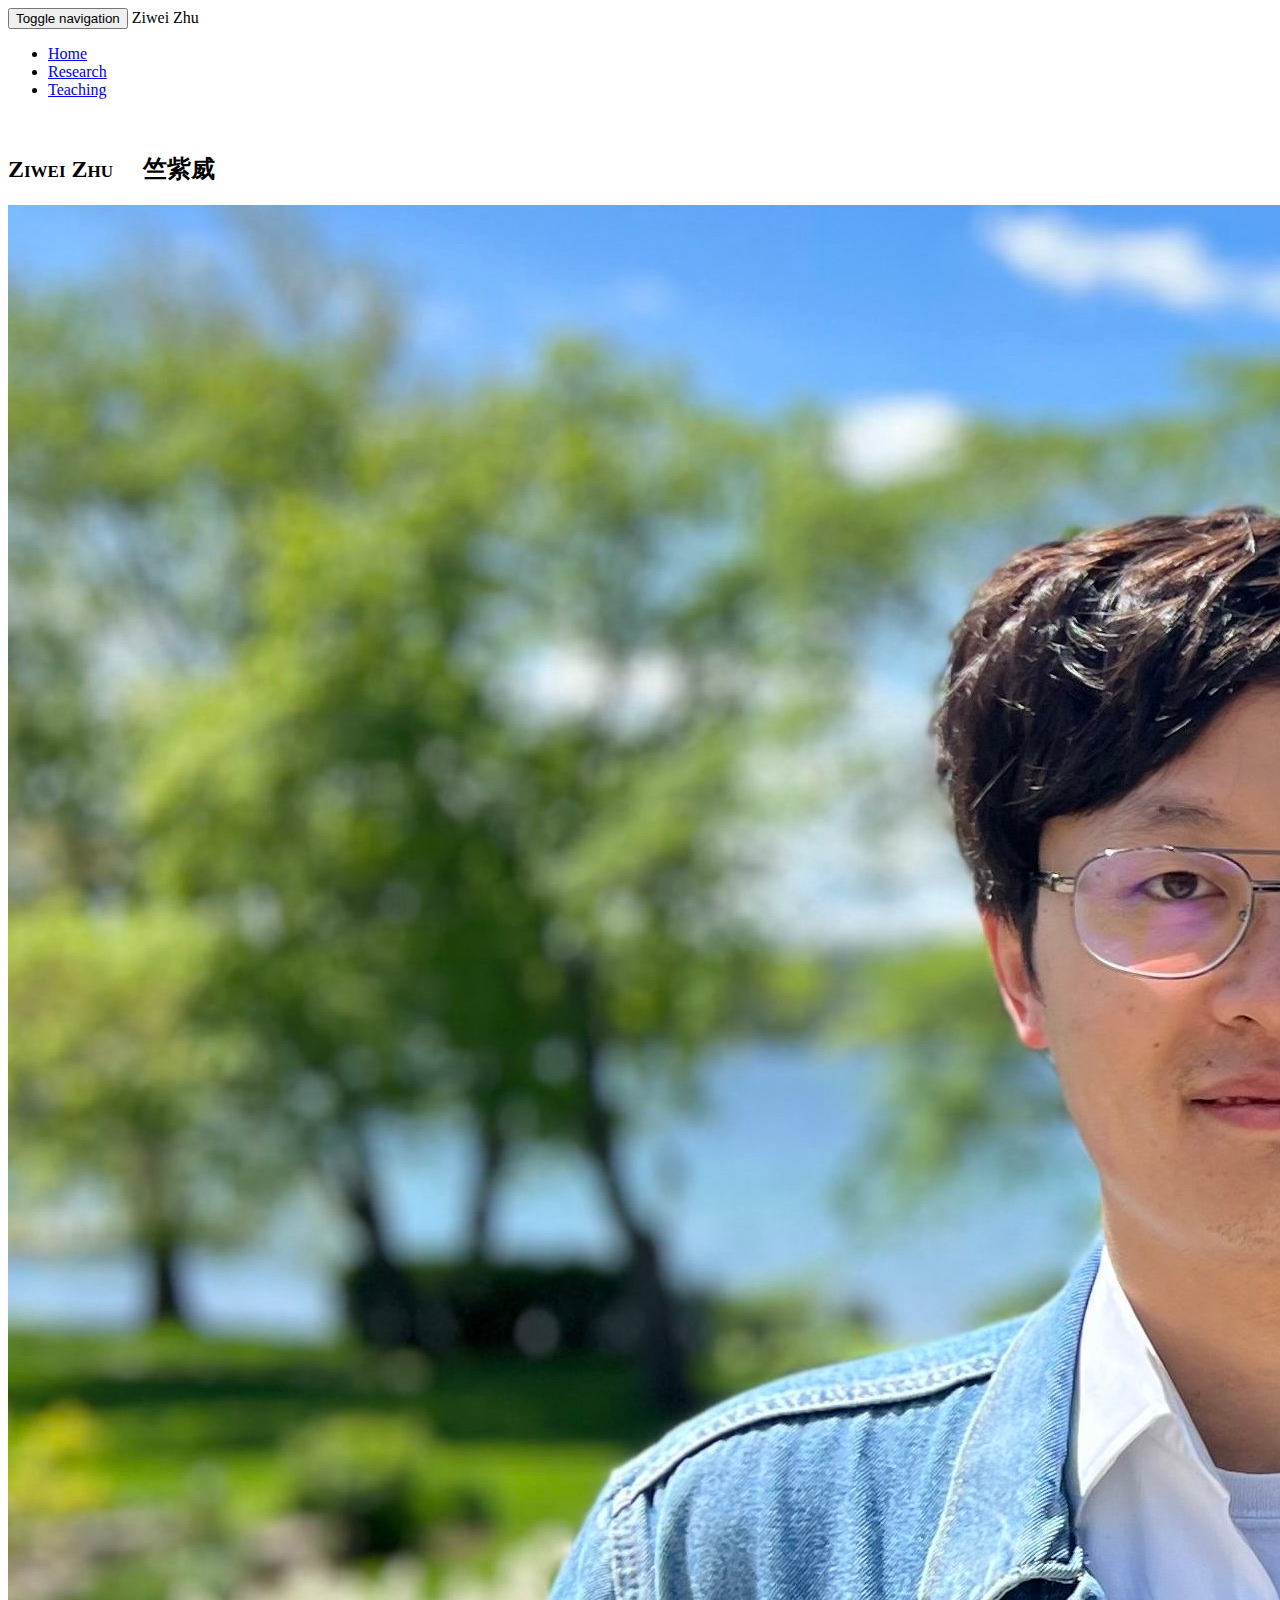
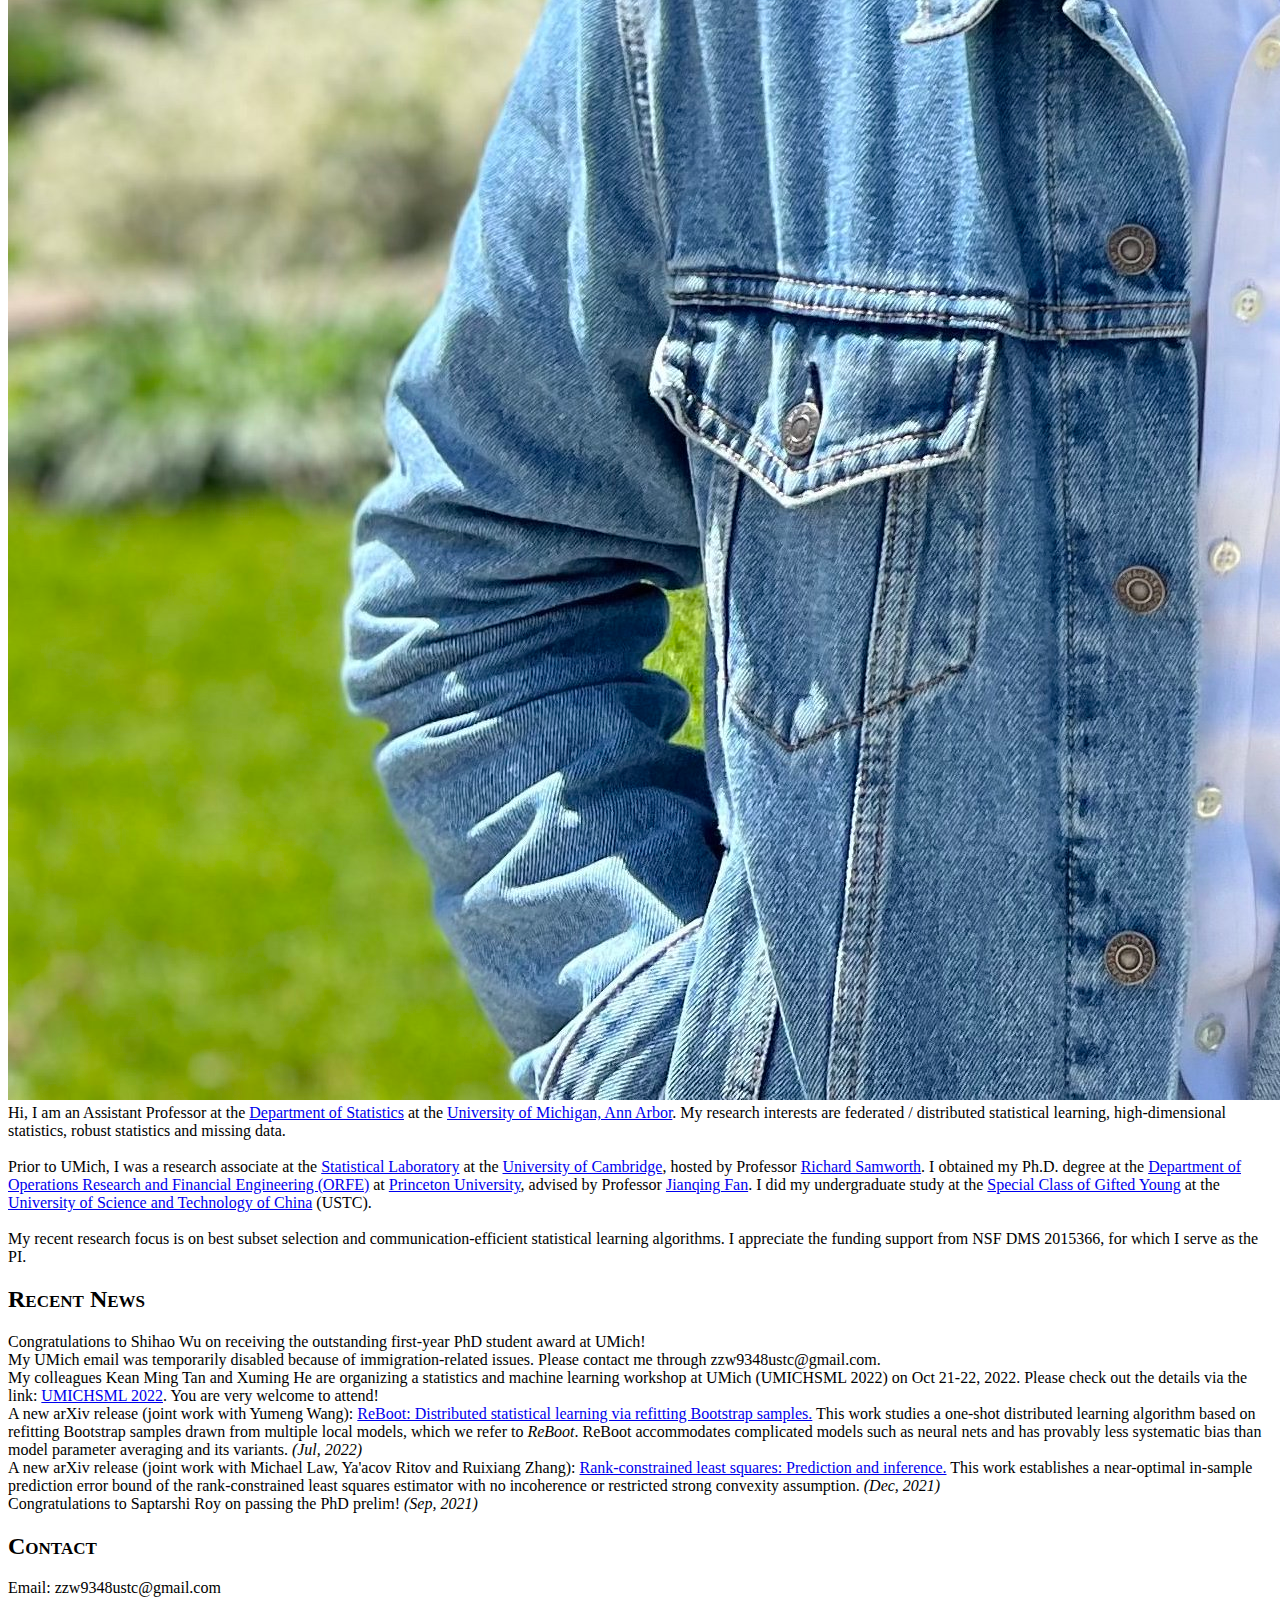
==== index.html @ f7b9e530 "shihao award" ====
<!DOCTYPE html>
<html lang="en">
  <head>
    <meta charset="utf-8">
    <meta http-equiv="X-UA-Compatible" content="IE=edge">
    <meta name="description" content="">
    <meta name="author" content="">

    <!-- Note there is no responsive meta tag here -->

    <link rel="shortcut icon" href="../assets/ico/favicon.ico.html">

    <title>Ziwei Zhu</title>

    <!-- Bootstrap core CSS -->
    <link href="css/bootstrap.min.css" rel="stylesheet">

    <!-- Custom styles for this template -->
    <link href="css/non-responsive.css" rel="stylesheet">
    <link href="css/style.css" rel="stylesheet">

    <!-- Just for debugging purposes. Don't actually copy this line! -->
    <!--[if lt IE 9]><script src="../../assets/js/ie8-responsive-file-warning.js"></script><![endif]-->

    <!-- HTML5 shim and Respond.js IE8 support of HTML5 elements and media queries -->
    <!--[if lt IE 9]>
      <script src="https://oss.maxcdn.com/libs/html5shiv/3.7.0/html5shiv.js"></script>
      <script src="https://oss.maxcdn.com/libs/respond.js/1.4.2/respond.min.js"></script>
    <![endif]-->
  </head>

  <body>

    <!-- Fixed navbar -->
    <div class="navbar navbar-default navbar-fixed-top" role="navigation">
      <div class="container">
        <div class="navbar-header">
          <button type="button" class="navbar-toggle" data-toggle="collapse" data-target=".navbar-collapse">
            <span class="sr-only">Toggle navigation</span>
            <span class="icon-bar"></span>
            <span class="icon-bar"></span>
            <span class="icon-bar"></span>
          </button>
          <a class="navbar-brand">Ziwei Zhu</a>
        </div>
        <div class="navbar-collapse collapse">
          <ul class="nav navbar-nav">
            <li><a href="index.html">Home</a></li>
            <li><a href="research.html">Research</a></li>
            <li><a href="teaching.html">Teaching</a></li>
            <!-- <li><a href="Teaching.html">Teaching</a></li> -->
          </ul>
        </div><!--/.nav-collapse -->
      </div>
    </div>

    <br/> 
    <!-- class="col-md-15 col-sm-15 col-xs-10" -->
    <div class="container">
    	<div class="page-header">
      		<h2>Ziwei Zhu  &nbsp &nbsp <font style="font-family:'FangSong'">竺紫威</font> </h2>
      	</div>
        <div class="row">
      		<div class="col-md-5 col-sm-7 col-xs-7">
      			<img src="lake_geneva_c3.jpg" class="col-md-12 col-sm-12 col-xs-12" title="Ziwei Zhu"/>
      		</div>
      
      		<div class="col-md-7 col-sm-5 col-xs-5">
			Hi, I am an Assistant Professor at the <a href="https://lsa.umich.edu/stats" >Department of Statistics</a> at the <a href="https://umich.edu">University of Michigan, Ann Arbor</a>. My research interests are federated / distributed statistical learning, high-dimensional statistics, robust statistics and missing data. </br>
        		<br/>
			Prior to UMich, I was a research associate at the <a href="http://www.statslab.cam.ac.uk/">Statistical Laboratory</a> at the <a href="https://www.cam.ac.uk">University of Cambridge</a>, hosted by Professor <a href="http://www.statslab.cam.ac.uk/~rjs57/">Richard Samworth</a>. I obtained my Ph.D. degree at the <a href="https://orfe.princeton.edu">Department of Operations Research and Financial Engineering (ORFE)</a> at <a href="https://princeton.edu">Princeton University</a>, advised by Professor <a href="http://orfe.princeton.edu/~jqfan/">Jianqing Fan</a>. I did my undergraduate study at the <a href="https://en.scgy.ustc.edu.cn/">Special Class of Gifted Young</a> at the <a href="https://en.ustc.edu.cn/">University of Science and Technology of China</a> (USTC).<br/>
        		<br/>
      		</div>
      	</div>
			My recent research focus is on best subset selection and communication-efficient statistical learning algorithms. I appreciate the funding support from NSF DMS 2015366, for which I serve as the PI. 
    </div>

  <div class="container">
    <div class="page-header">
      <h2>Recent News</h2>
      </div>
      <li> Congratulations to Shihao Wu on receiving the outstanding first-year PhD student award at UMich! 
      <li> My UMich email was temporarily disabled because of immigration-related issues. Please contact me through zzw9348ustc@gmail.com. 
      <li> My colleagues Kean Ming Tan and Xuming He are organizing a statistics and machine learning workshop at UMich (UMICHSML 2022) on Oct 21-22, 2022. Please check out the details via the link: <a href="http://www.keanmingtan.com/umichsml2022.html">UMICHSML 2022</a>. You are very welcome to attend!
      <li> A new arXiv release (joint work with Yumeng Wang): <a href="https://arxiv.org/abs/2207.09098">ReBoot: Distributed statistical learning via refitting Bootstrap samples.</a> This work studies a one-shot distributed learning algorithm based on refitting Bootstrap samples drawn from multiple local models, which we refer to <em>ReBoot</em>. ReBoot accommodates complicated models such as neural nets and has provably less systematic bias than model parameter averaging and its variants. <em>(Jul, 2022)</em>
      <li> A new arXiv release (joint work with Michael Law, Ya'acov Ritov and Ruixiang Zhang): <a href="https://arxiv.org/abs/2111.14287">Rank-constrained least squares: Prediction and inference.</a> This work establishes a near-optimal in-sample prediction error bound of the rank-constrained least squares estimator with no incoherence or restricted strong convexity assumption. <em>(Dec, 2021)</em>
      <li> Congratulations to Saptarshi Roy on passing the PhD prelim! <em>(Sep, 2021)</em> 
	<!--
      <li> A new arXiv release (joint work with Shihao Wu): <a href="https://arxiv.org/abs/2107.06939"> On the early solution path of best subset selection.</a> <em>(Jul, 2021)</em>
      <li> Yumeng Wang (from USTC) and Shihao Wu (from Fudan University), who did summer internship with me in 2020, will join the statistics PhD program of UMich this coming fall. Welcome Yumeng and Shihao! <em>(Apr, 2021)</em>
      <li> The online judge system I built with my students for STATS 415: Data Mining entered the finalist of 2021 Provost Teaching Innovation Prize. Many thanks to the student development team: Kevin Huang, Elsa Yang, Yingcong Jiang, Shijia Li, Isabella Qiao, Haoyi Qiu, Sijia Du, Youjia Wu and Moritz Korte-Stapff. <em>(Feb, 2021)</em> 
      <li> A new accepted work at <em>Operations Research</em>: <a href="https://arxiv.org/abs/1907.00113"> 
      Learning Markov models via low-rank optimization</a> <em>(Nov, 2020)</em> <br/> 

      <li> A new arXiv release: <a href="https://arxiv.org/abs/2007.01478"> 
      When is best subset selection the "best"?</a> <em>(July, 2020)</em> <br/> 
      <p>
      This work (joint with Jianqing Fan and Yongyi Guo) characterizes when best subset selection and its computational surrogate based on iterative hard thresholding (IHT) achieve exact model recovery and sure screening under high-dimensional sparse linear models. In the simulation study, IHT substantially outperforms LASSO, SCAD and SIS in terms of FDR and TPR, in particular in the presence of strong colinearity of design. Check out the FDR-TPR curves in the paper! </p>          
      <p></p>          

      <li> My NSF proposal "Representation and subspace learning for decentralized and dependent
      data" was awarded. Thanks, NSF! <em>(June, 2020)</em>
      <p></p>
      -->

    </div>


  <div class="container">
    <div class="page-header">
        <h2>Contact</h2>
      </div>
      Email: zzw9348ustc@gmail.com<br/>
    </div>

    <!-- Bootstrap core JavaScript
    ================================================== -->
    <!-- Placed at the end of the document so the pages load faster -->
    <script src="https://ajax.googleapis.com/ajax/libs/jquery/1.11.0/jquery.min.js"></script>
    <script src="js/bootstrap.min.js"></script>
  </body>
</html>
---- css/style.css ----
h2 {
  font-variant: small-caps;
}

p.bibitem {
  margin: 20px;
  text-indent: -10px;
}
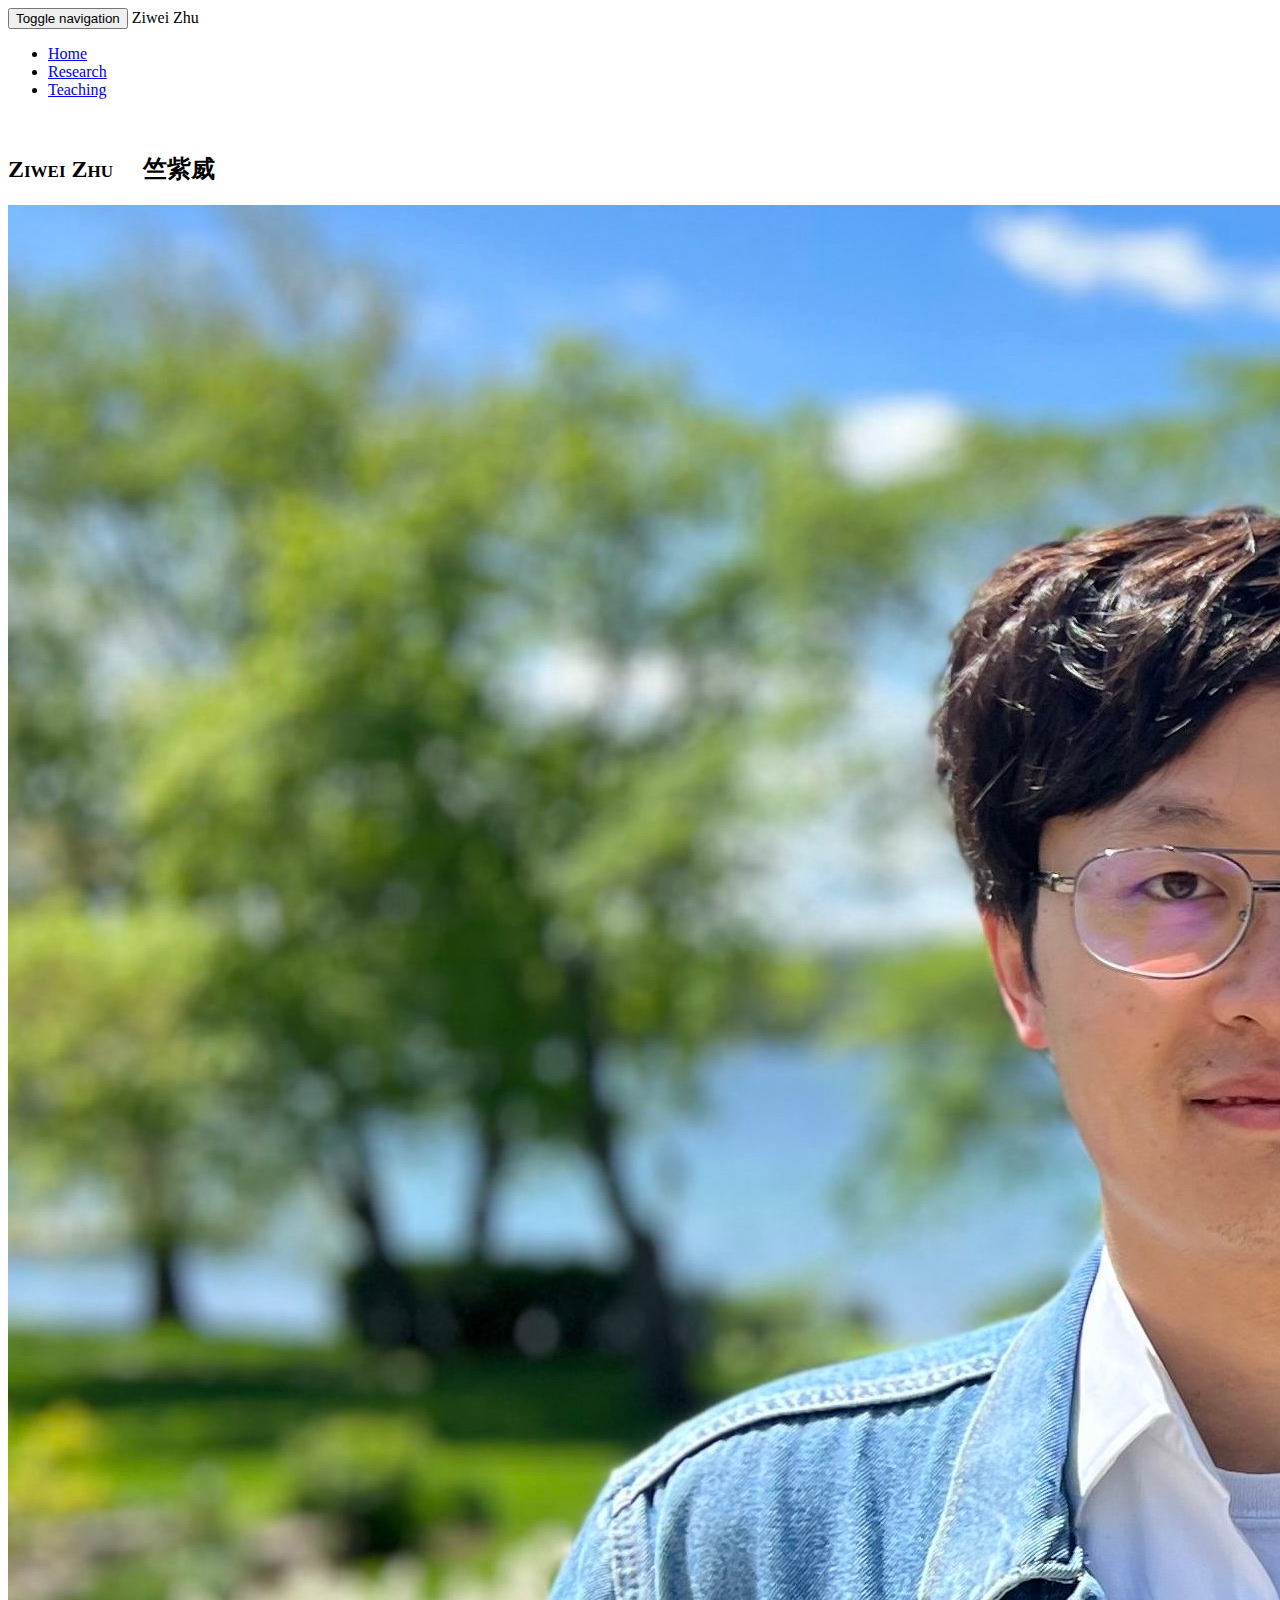
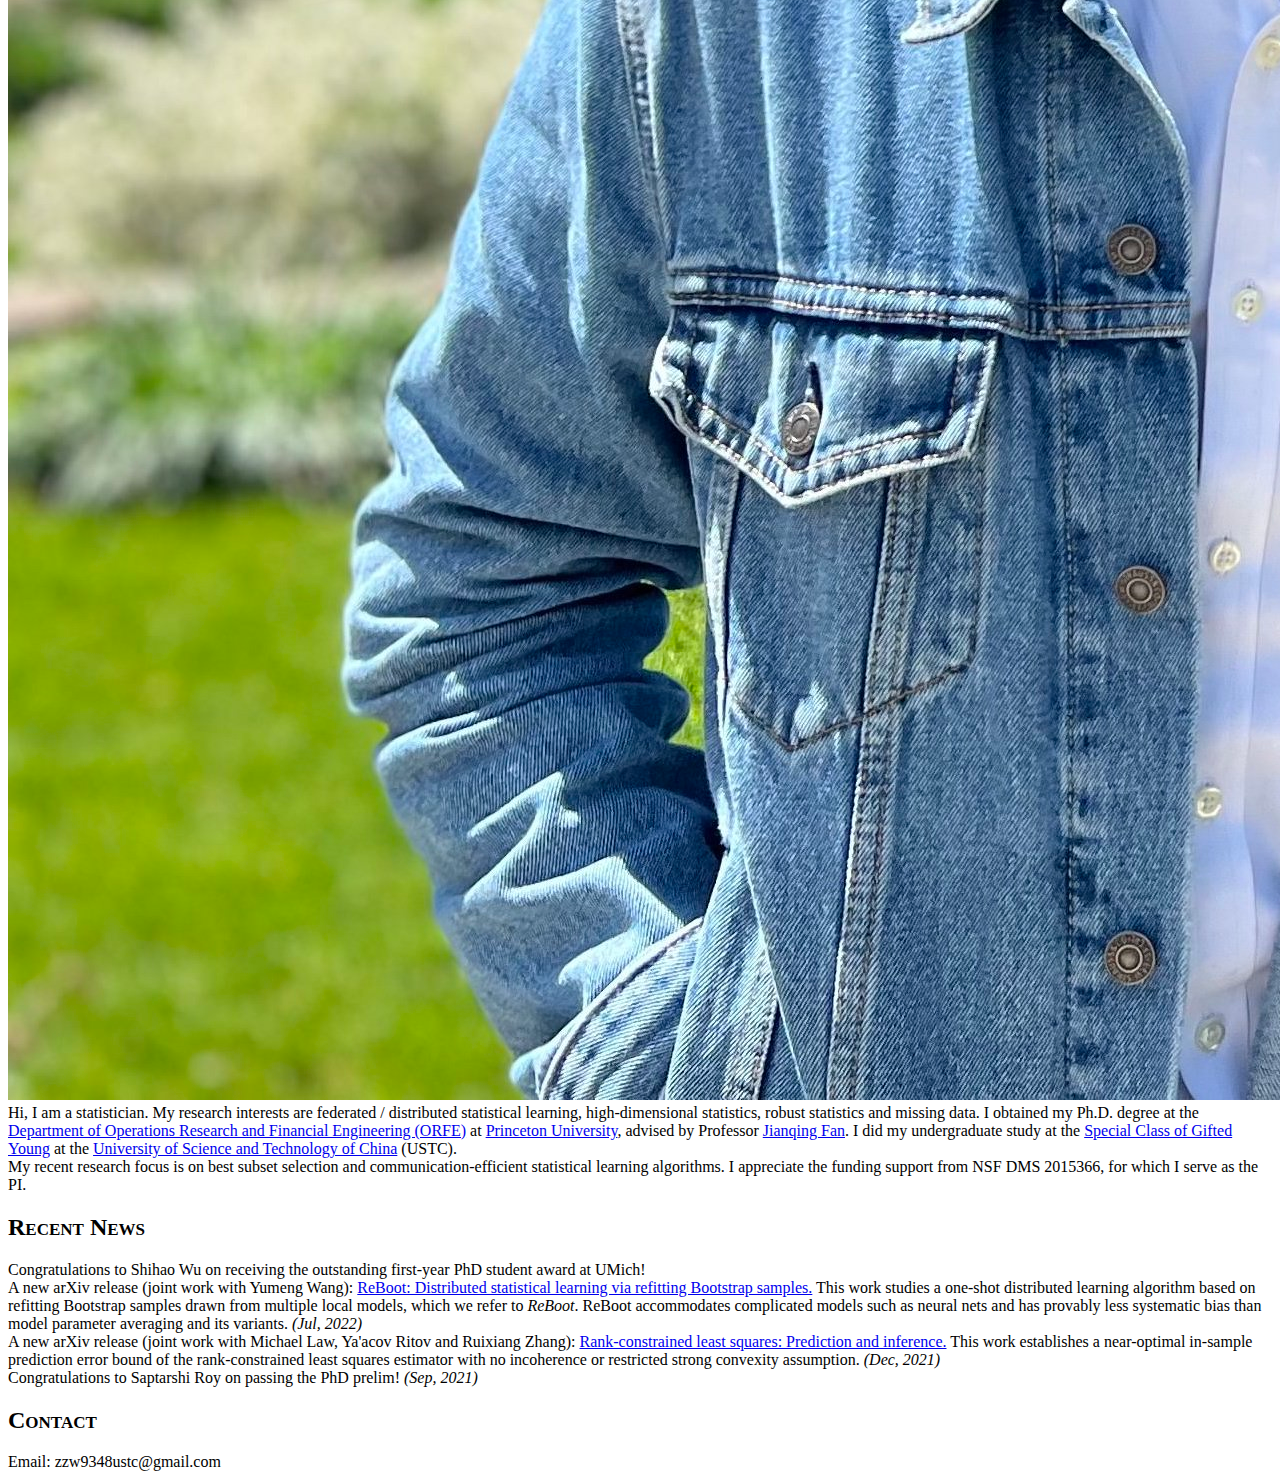
==== commit 4838bfee: "update" ====
--- a/index.html
+++ b/index.html
@@ -66,13 +66,11 @@
       		</div>
       
       		<div class="col-md-7 col-sm-5 col-xs-5">
-			Hi, I am an Assistant Professor at the <a href="https://lsa.umich.edu/stats" >Department of Statistics</a> at the <a href="https://umich.edu">University of Michigan, Ann Arbor</a>. My research interests are federated / distributed statistical learning, high-dimensional statistics, robust statistics and missing data. </br>
+			Hi, I am a statistician. My research interests are federated / distributed statistical learning, high-dimensional statistics, robust statistics and missing data. I obtained my Ph.D. degree at the <a href="https://orfe.princeton.edu">Department of Operations Research and Financial Engineering (ORFE)</a> at <a href="https://princeton.edu">Princeton University</a>, advised by Professor <a href="http://orfe.princeton.edu/~jqfan/">Jianqing Fan</a>. I did my undergraduate study at the <a href="https://en.scgy.ustc.edu.cn/">Special Class of Gifted Young</a> at the <a href="https://en.ustc.edu.cn/">University of Science and Technology of China</a> (USTC).
         		<br/>
-			Prior to UMich, I was a research associate at the <a href="http://www.statslab.cam.ac.uk/">Statistical Laboratory</a> at the <a href="https://www.cam.ac.uk">University of Cambridge</a>, hosted by Professor <a href="http://www.statslab.cam.ac.uk/~rjs57/">Richard Samworth</a>. I obtained my Ph.D. degree at the <a href="https://orfe.princeton.edu">Department of Operations Research and Financial Engineering (ORFE)</a> at <a href="https://princeton.edu">Princeton University</a>, advised by Professor <a href="http://orfe.princeton.edu/~jqfan/">Jianqing Fan</a>. I did my undergraduate study at the <a href="https://en.scgy.ustc.edu.cn/">Special Class of Gifted Young</a> at the <a href="https://en.ustc.edu.cn/">University of Science and Technology of China</a> (USTC).<br/>
-        		<br/>
+			    My recent research focus is on best subset selection and communication-efficient statistical learning algorithms. I appreciate the funding support from NSF DMS 2015366, for which I serve as the PI. 
       		</div>
       	</div>
-			My recent research focus is on best subset selection and communication-efficient statistical learning algorithms. I appreciate the funding support from NSF DMS 2015366, for which I serve as the PI. 
     </div>
 
   <div class="container">
@@ -80,8 +78,6 @@
       <h2>Recent News</h2>
       </div>
       <li> Congratulations to Shihao Wu on receiving the outstanding first-year PhD student award at UMich! 
-      <li> My UMich email was temporarily disabled because of immigration-related issues. Please contact me through zzw9348ustc@gmail.com. 
-      <li> My colleagues Kean Ming Tan and Xuming He are organizing a statistics and machine learning workshop at UMich (UMICHSML 2022) on Oct 21-22, 2022. Please check out the details via the link: <a href="http://www.keanmingtan.com/umichsml2022.html">UMICHSML 2022</a>. You are very welcome to attend!
       <li> A new arXiv release (joint work with Yumeng Wang): <a href="https://arxiv.org/abs/2207.09098">ReBoot: Distributed statistical learning via refitting Bootstrap samples.</a> This work studies a one-shot distributed learning algorithm based on refitting Bootstrap samples drawn from multiple local models, which we refer to <em>ReBoot</em>. ReBoot accommodates complicated models such as neural nets and has provably less systematic bias than model parameter averaging and its variants. <em>(Jul, 2022)</em>
       <li> A new arXiv release (joint work with Michael Law, Ya'acov Ritov and Ruixiang Zhang): <a href="https://arxiv.org/abs/2111.14287">Rank-constrained least squares: Prediction and inference.</a> This work establishes a near-optimal in-sample prediction error bound of the rank-constrained least squares estimator with no incoherence or restricted strong convexity assumption. <em>(Dec, 2021)</em>
       <li> Congratulations to Saptarshi Roy on passing the PhD prelim! <em>(Sep, 2021)</em> 
@@ -102,7 +98,6 @@
       data" was awarded. Thanks, NSF! <em>(June, 2020)</em>
       <p></p>
       -->
-
     </div>
 
 
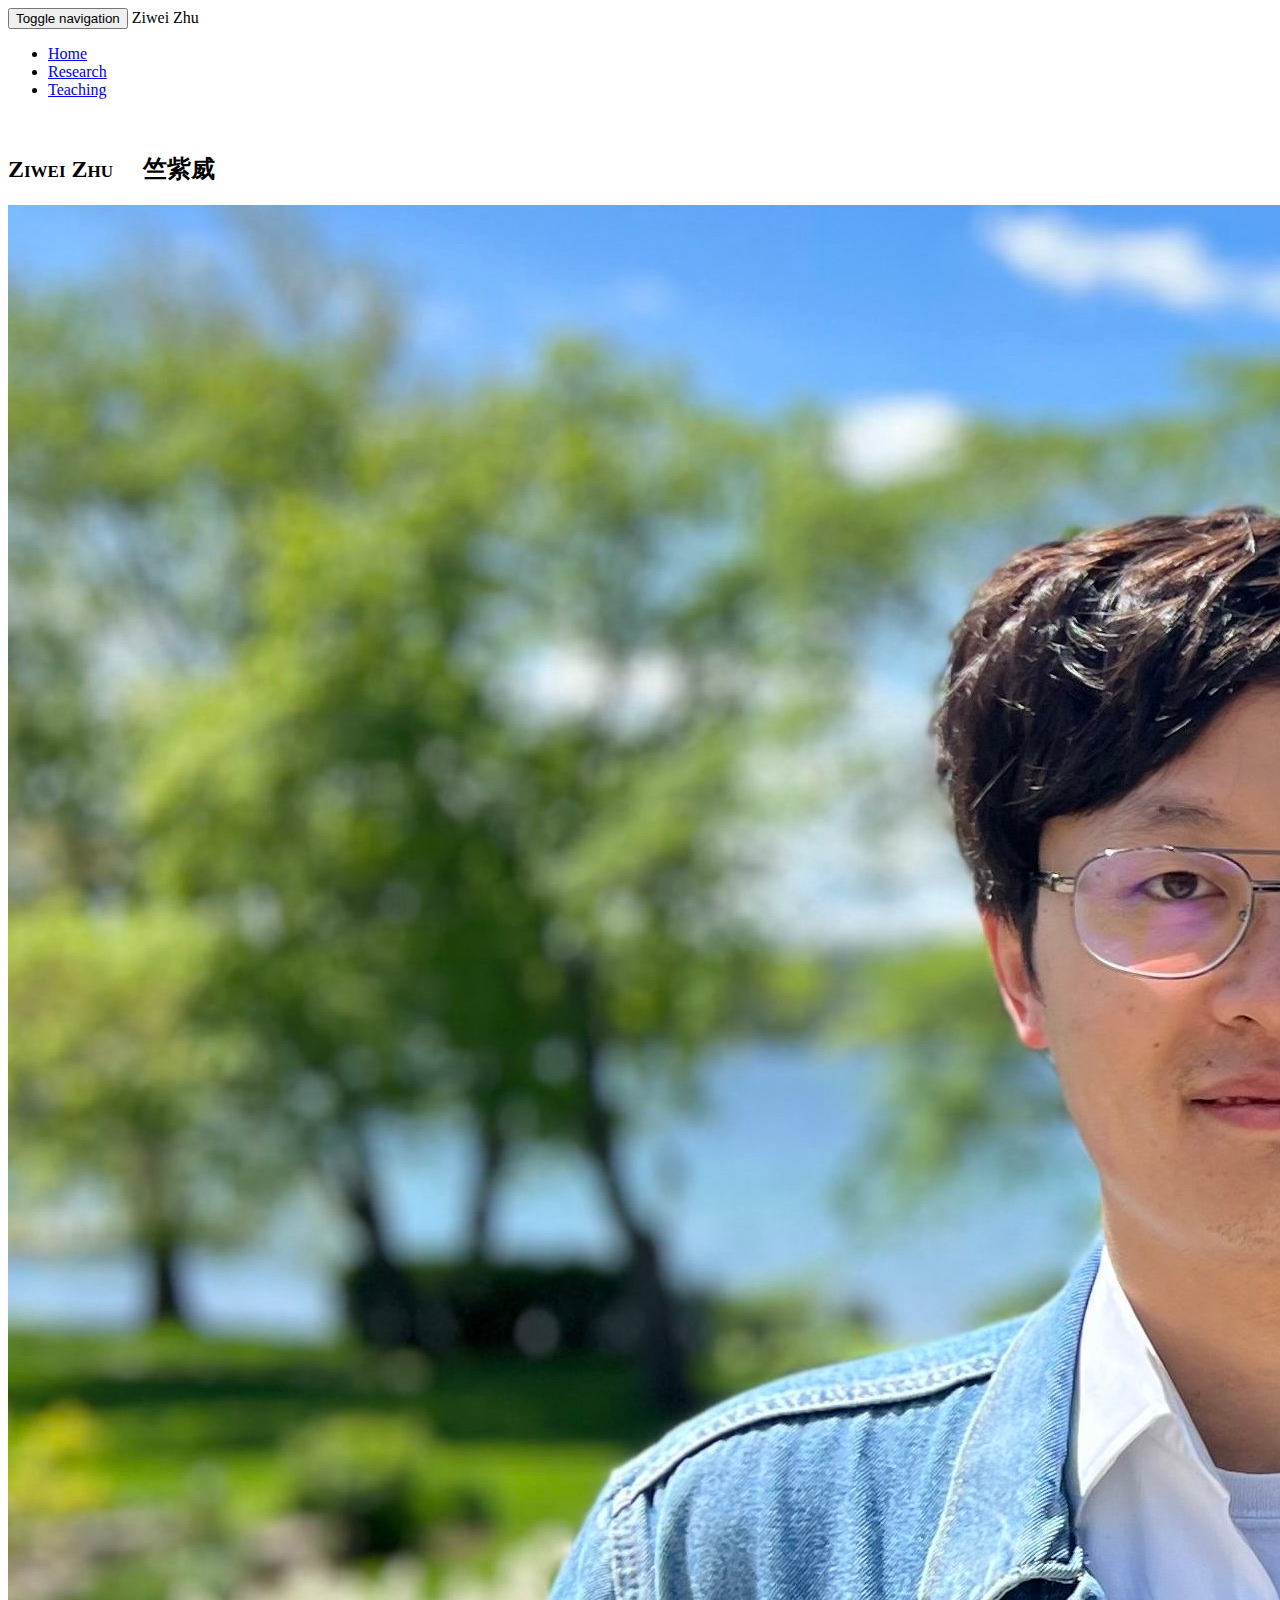
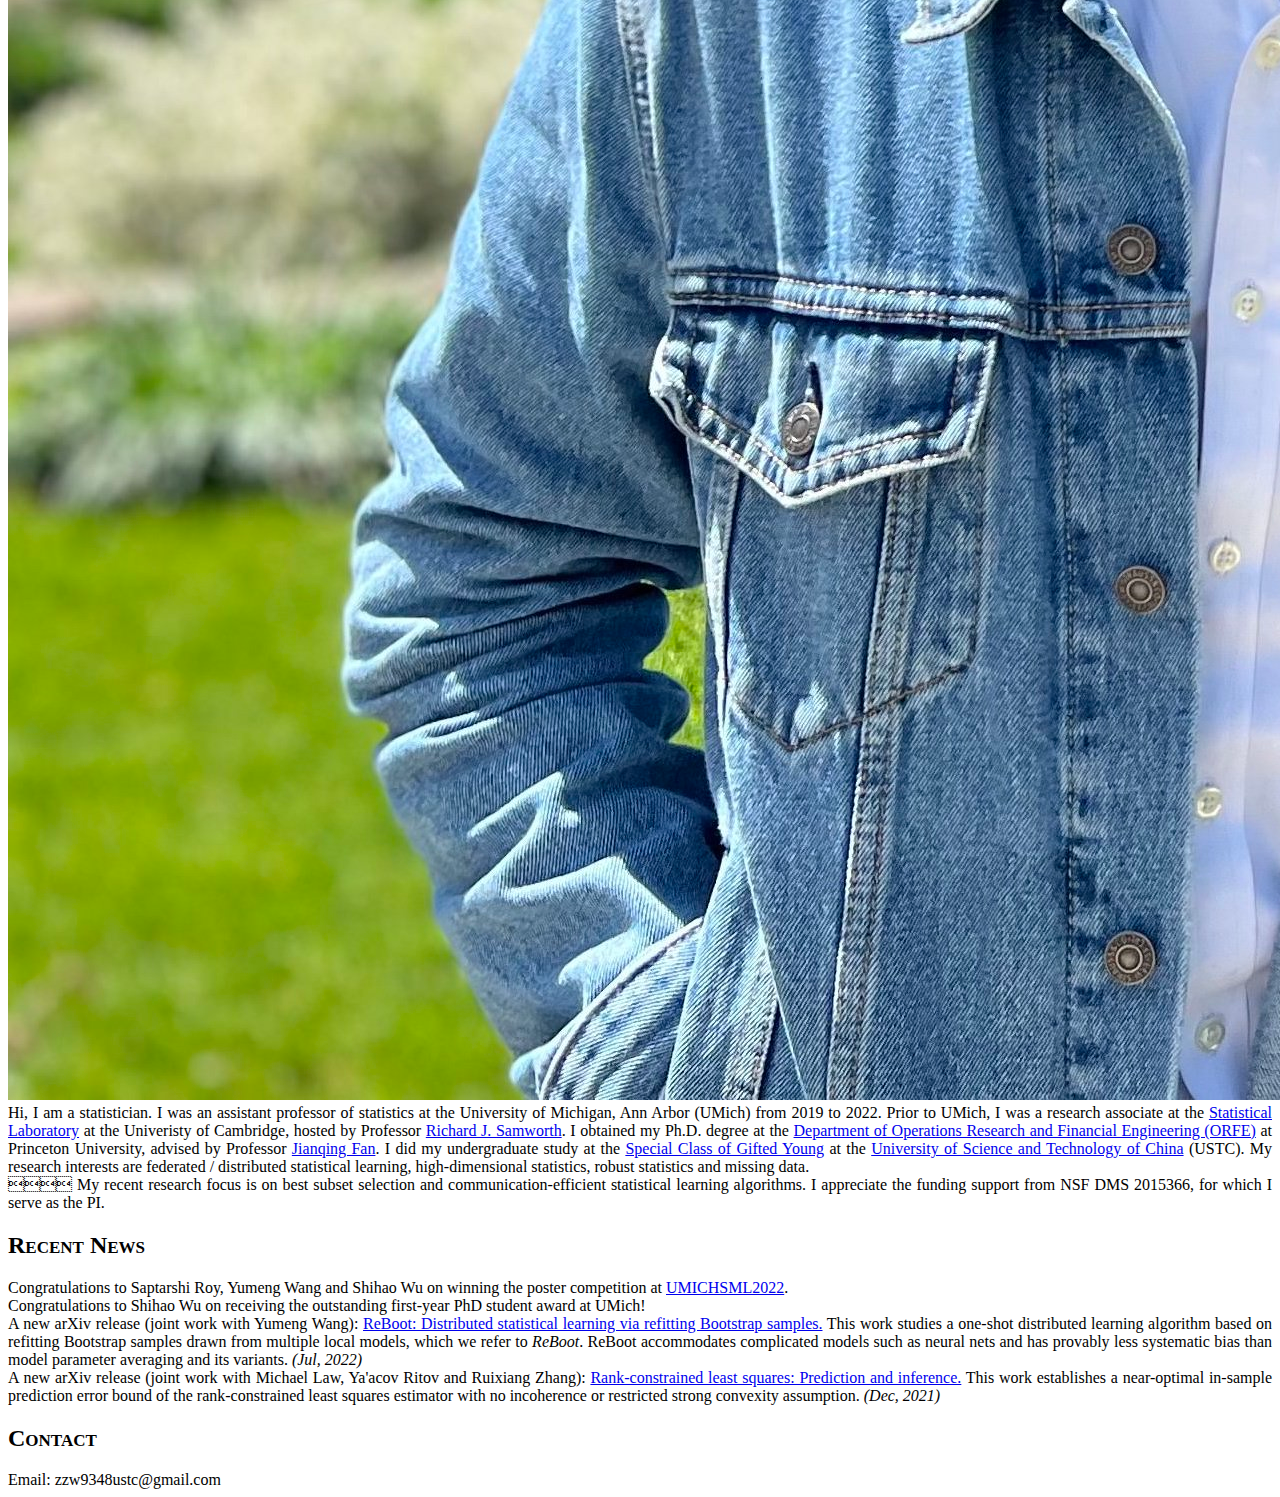
==== commit 31c83545: "update on experience" ====
--- a/index.html
+++ b/index.html
@@ -18,6 +18,12 @@
     <!-- Custom styles for this template -->
     <link href="css/non-responsive.css" rel="stylesheet">
     <link href="css/style.css" rel="stylesheet">
+    <style>
+    div {
+      text-align: justify;
+      text-justify: inter-word;
+    }
+    </style>
 
     <!-- Just for debugging purposes. Don't actually copy this line! -->
     <!--[if lt IE 9]><script src="../../assets/js/ie8-responsive-file-warning.js"></script><![endif]-->
@@ -62,13 +68,13 @@
       	</div>
         <div class="row">
       		<div class="col-md-5 col-sm-7 col-xs-7">
-      			<img src="lake_geneva_c3.jpg" class="col-md-12 col-sm-12 col-xs-12" title="Ziwei Zhu"/>
+      			<img src="lake_geneva_c3.jpg" class="col-md-12 col-sm-12 col-xs-15" title="Ziwei Zhu"/>
       		</div>
       
       		<div class="col-md-7 col-sm-5 col-xs-5">
-			Hi, I am a statistician. My research interests are federated / distributed statistical learning, high-dimensional statistics, robust statistics and missing data. I obtained my Ph.D. degree at the <a href="https://orfe.princeton.edu">Department of Operations Research and Financial Engineering (ORFE)</a> at <a href="https://princeton.edu">Princeton University</a>, advised by Professor <a href="http://orfe.princeton.edu/~jqfan/">Jianqing Fan</a>. I did my undergraduate study at the <a href="https://en.scgy.ustc.edu.cn/">Special Class of Gifted Young</a> at the <a href="https://en.ustc.edu.cn/">University of Science and Technology of China</a> (USTC).
+			Hi, I am a statistician. I was an assistant professor of statistics at the University of Michigan, Ann Arbor (UMich) from 2019 to 2022. Prior to UMich, I was a research associate at the <a href=https://www.statslab.cam.ac.uk/>Statistical Laboratory</a> at the Univeristy of Cambridge, hosted by Professor <a href=http://www.statslab.cam.ac.uk/~rjs57/>Richard J. Samworth</a>. I obtained my Ph.D. degree at the <a href="https://orfe.princeton.edu">Department of Operations Research and Financial Engineering (ORFE)</a> at Princeton University, advised by Professor <a href="http://orfe.princeton.edu/~jqfan/">Jianqing Fan</a>. I did my undergraduate study at the <a href="https://en.scgy.ustc.edu.cn/">Special Class of Gifted Young</a> at the <a href="https://en.ustc.edu.cn/">University of Science and Technology of China</a> (USTC). My research interests are federated / distributed statistical learning, high-dimensional statistics, robust statistics and missing data.
         		<br/>
-			    My recent research focus is on best subset selection and communication-efficient statistical learning algorithms. I appreciate the funding support from NSF DMS 2015366, for which I serve as the PI. 
+			    &#20;&#20;&#20;&#20; My recent research focus is on best subset selection and communication-efficient statistical learning algorithms. I appreciate the funding support from NSF DMS 2015366, for which I serve as the PI. 
       		</div>
       	</div>
     </div>
@@ -77,11 +83,12 @@
     <div class="page-header">
       <h2>Recent News</h2>
       </div>
+      <li> Congratulations to Saptarshi Roy, Yumeng Wang and Shihao Wu on winning the poster competition at <a href=http://www.keanmingtan.com/umichsml2022.html>UMICHSML2022</a>. 
       <li> Congratulations to Shihao Wu on receiving the outstanding first-year PhD student award at UMich! 
       <li> A new arXiv release (joint work with Yumeng Wang): <a href="https://arxiv.org/abs/2207.09098">ReBoot: Distributed statistical learning via refitting Bootstrap samples.</a> This work studies a one-shot distributed learning algorithm based on refitting Bootstrap samples drawn from multiple local models, which we refer to <em>ReBoot</em>. ReBoot accommodates complicated models such as neural nets and has provably less systematic bias than model parameter averaging and its variants. <em>(Jul, 2022)</em>
       <li> A new arXiv release (joint work with Michael Law, Ya'acov Ritov and Ruixiang Zhang): <a href="https://arxiv.org/abs/2111.14287">Rank-constrained least squares: Prediction and inference.</a> This work establishes a near-optimal in-sample prediction error bound of the rank-constrained least squares estimator with no incoherence or restricted strong convexity assumption. <em>(Dec, 2021)</em>
+	<!--
       <li> Congratulations to Saptarshi Roy on passing the PhD prelim! <em>(Sep, 2021)</em> 
-	<!--
       <li> A new arXiv release (joint work with Shihao Wu): <a href="https://arxiv.org/abs/2107.06939"> On the early solution path of best subset selection.</a> <em>(Jul, 2021)</em>
       <li> Yumeng Wang (from USTC) and Shihao Wu (from Fudan University), who did summer internship with me in 2020, will join the statistics PhD program of UMich this coming fall. Welcome Yumeng and Shihao! <em>(Apr, 2021)</em>
       <li> The online judge system I built with my students for STATS 415: Data Mining entered the finalist of 2021 Provost Teaching Innovation Prize. Many thanks to the student development team: Kevin Huang, Elsa Yang, Yingcong Jiang, Shijia Li, Isabella Qiao, Haoyi Qiu, Sijia Du, Youjia Wu and Moritz Korte-Stapff. <em>(Feb, 2021)</em> 
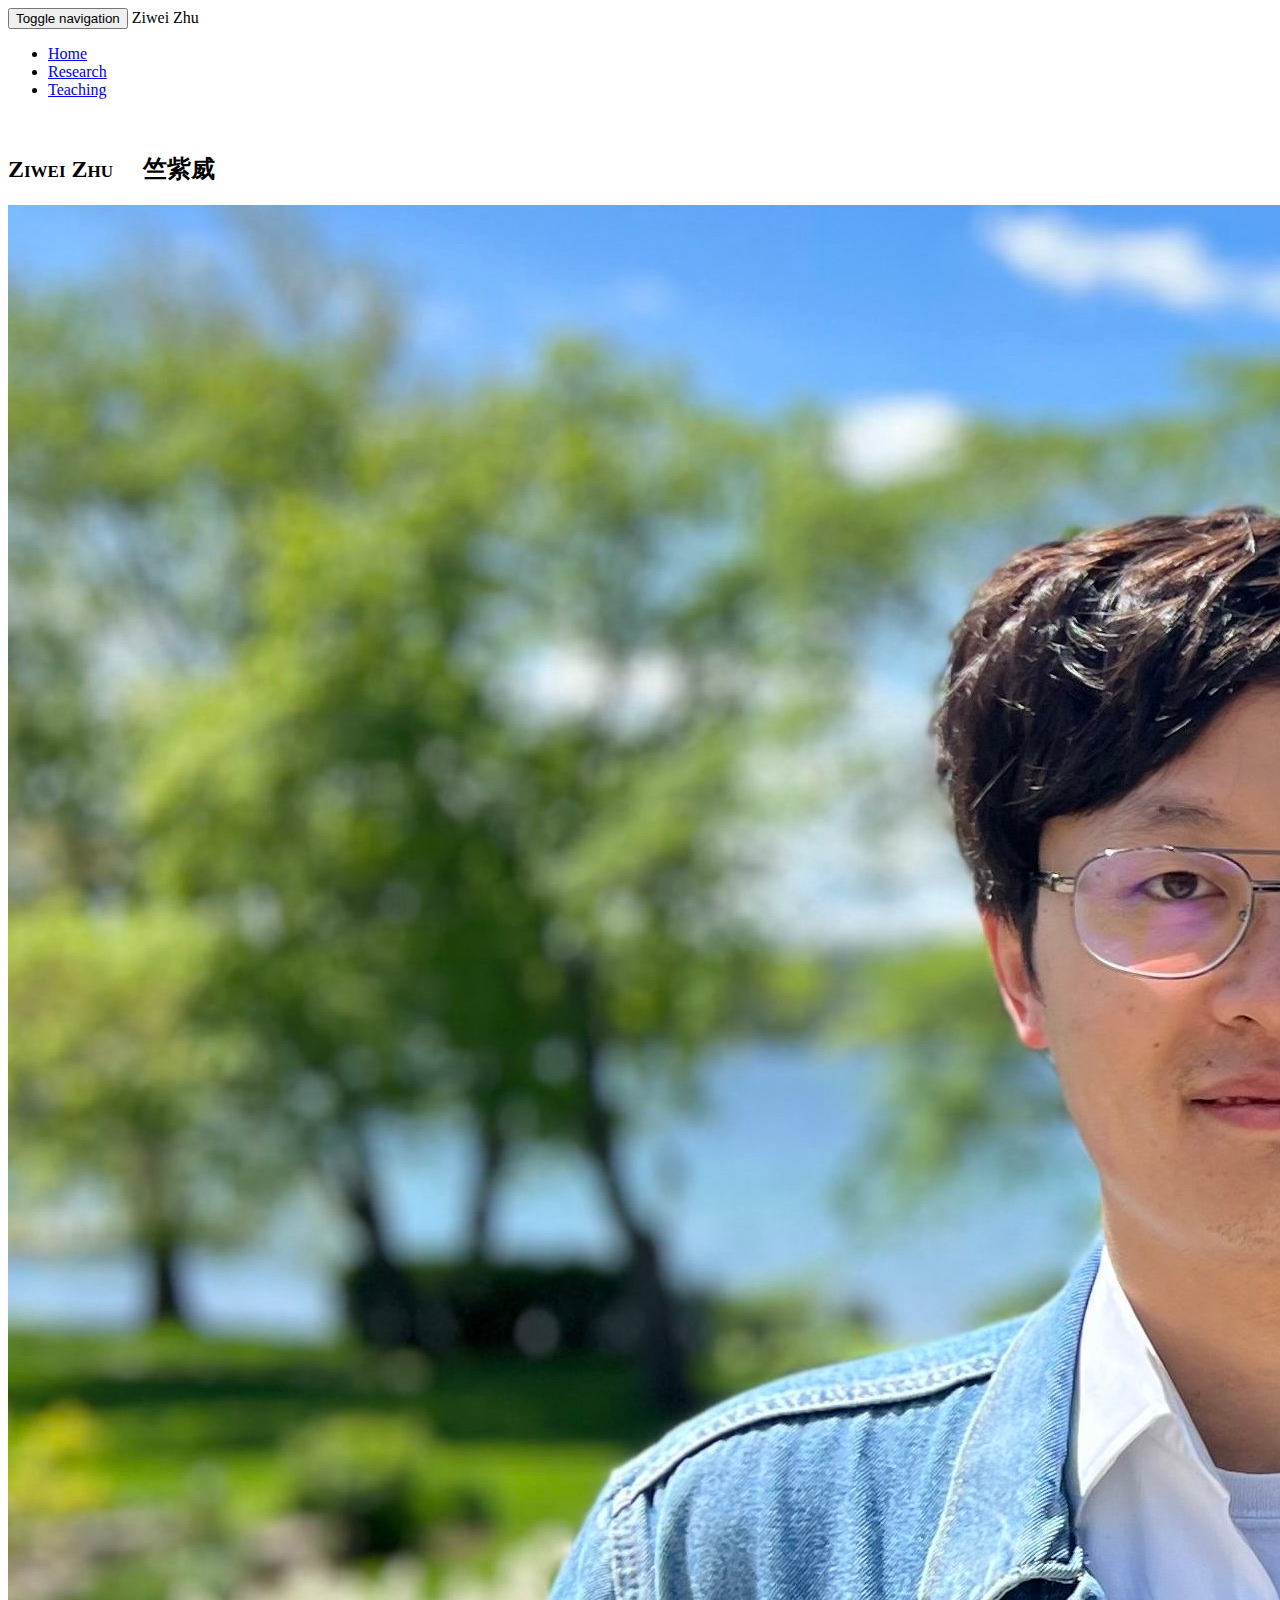
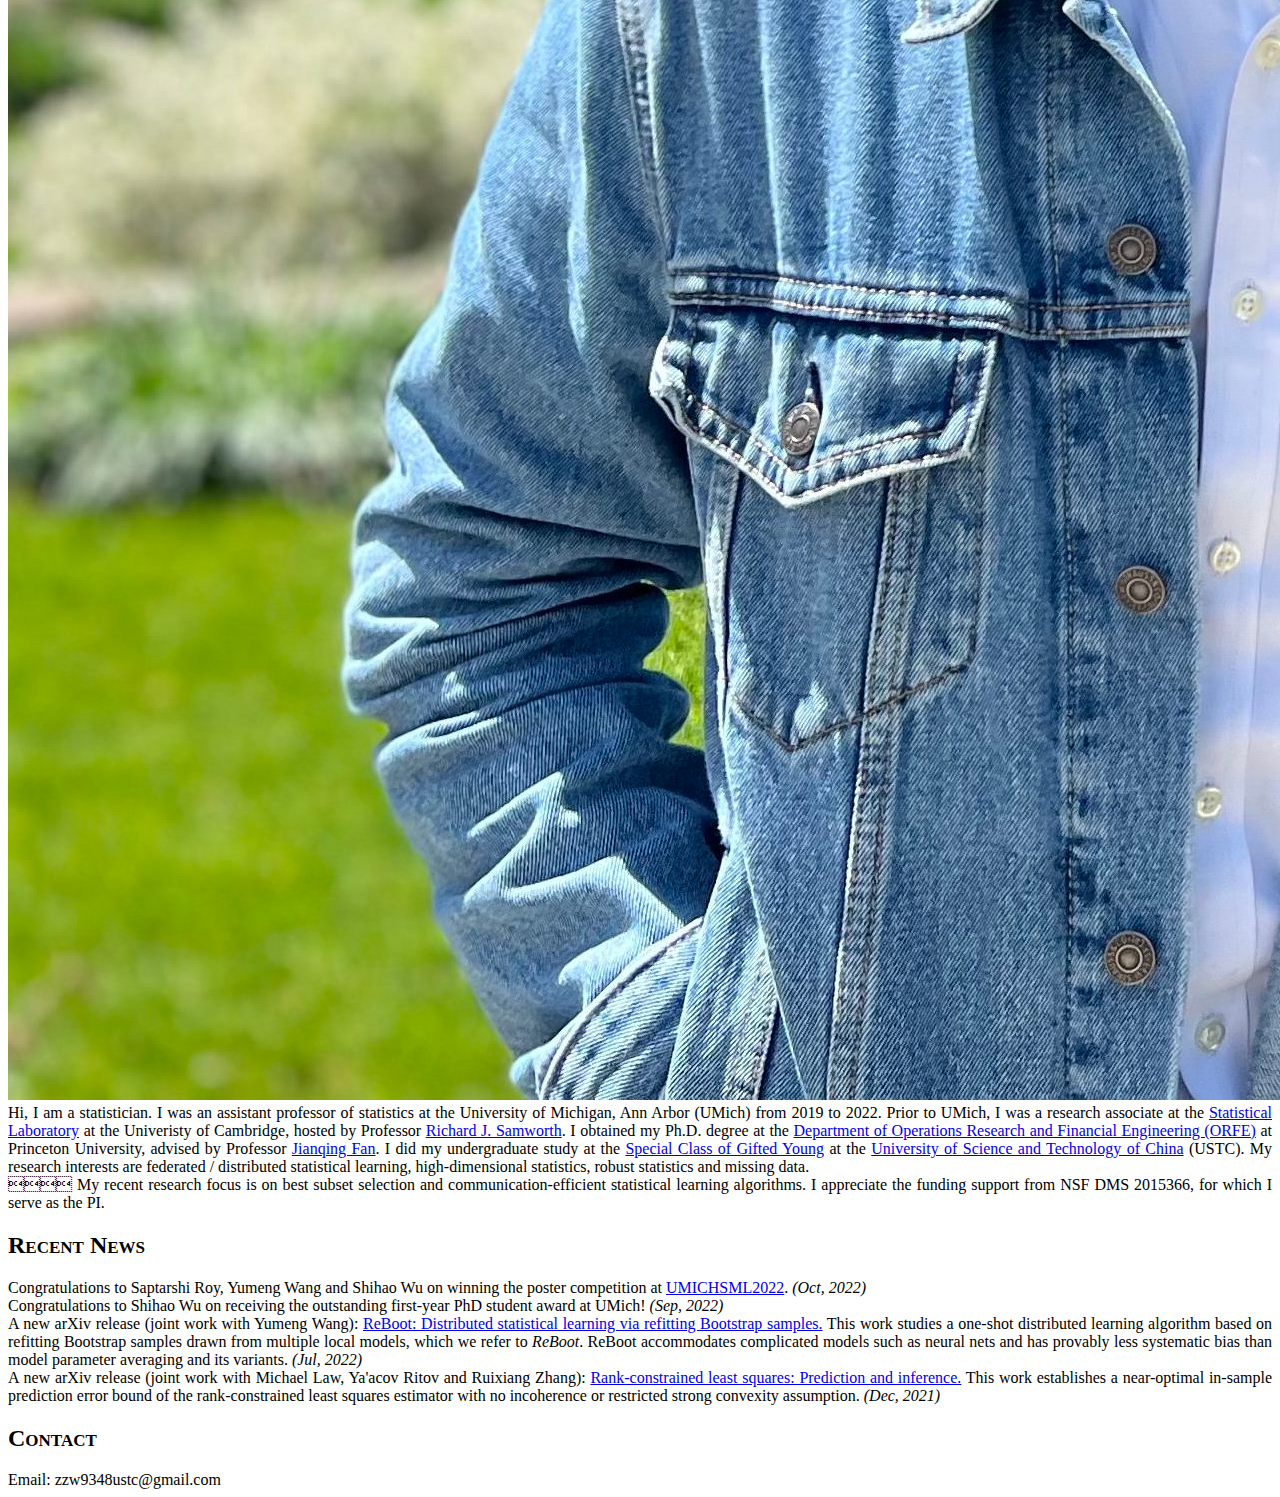
==== commit 6e335afe: "dates of news" ====
--- a/index.html
+++ b/index.html
@@ -83,8 +83,8 @@
     <div class="page-header">
       <h2>Recent News</h2>
       </div>
-      <li> Congratulations to Saptarshi Roy, Yumeng Wang and Shihao Wu on winning the poster competition at <a href=http://www.keanmingtan.com/umichsml2022.html>UMICHSML2022</a>. 
-      <li> Congratulations to Shihao Wu on receiving the outstanding first-year PhD student award at UMich! 
+      <li> Congratulations to Saptarshi Roy, Yumeng Wang and Shihao Wu on winning the poster competition at <a href=http://www.keanmingtan.com/umichsml2022.html>UMICHSML2022</a>.<em> (Oct, 2022) </em>
+      <li> Congratulations to Shihao Wu on receiving the outstanding first-year PhD student award at UMich! <em>(Sep, 2022)</em> 
       <li> A new arXiv release (joint work with Yumeng Wang): <a href="https://arxiv.org/abs/2207.09098">ReBoot: Distributed statistical learning via refitting Bootstrap samples.</a> This work studies a one-shot distributed learning algorithm based on refitting Bootstrap samples drawn from multiple local models, which we refer to <em>ReBoot</em>. ReBoot accommodates complicated models such as neural nets and has provably less systematic bias than model parameter averaging and its variants. <em>(Jul, 2022)</em>
       <li> A new arXiv release (joint work with Michael Law, Ya'acov Ritov and Ruixiang Zhang): <a href="https://arxiv.org/abs/2111.14287">Rank-constrained least squares: Prediction and inference.</a> This work establishes a near-optimal in-sample prediction error bound of the rank-constrained least squares estimator with no incoherence or restricted strong convexity assumption. <em>(Dec, 2021)</em>
 	<!--
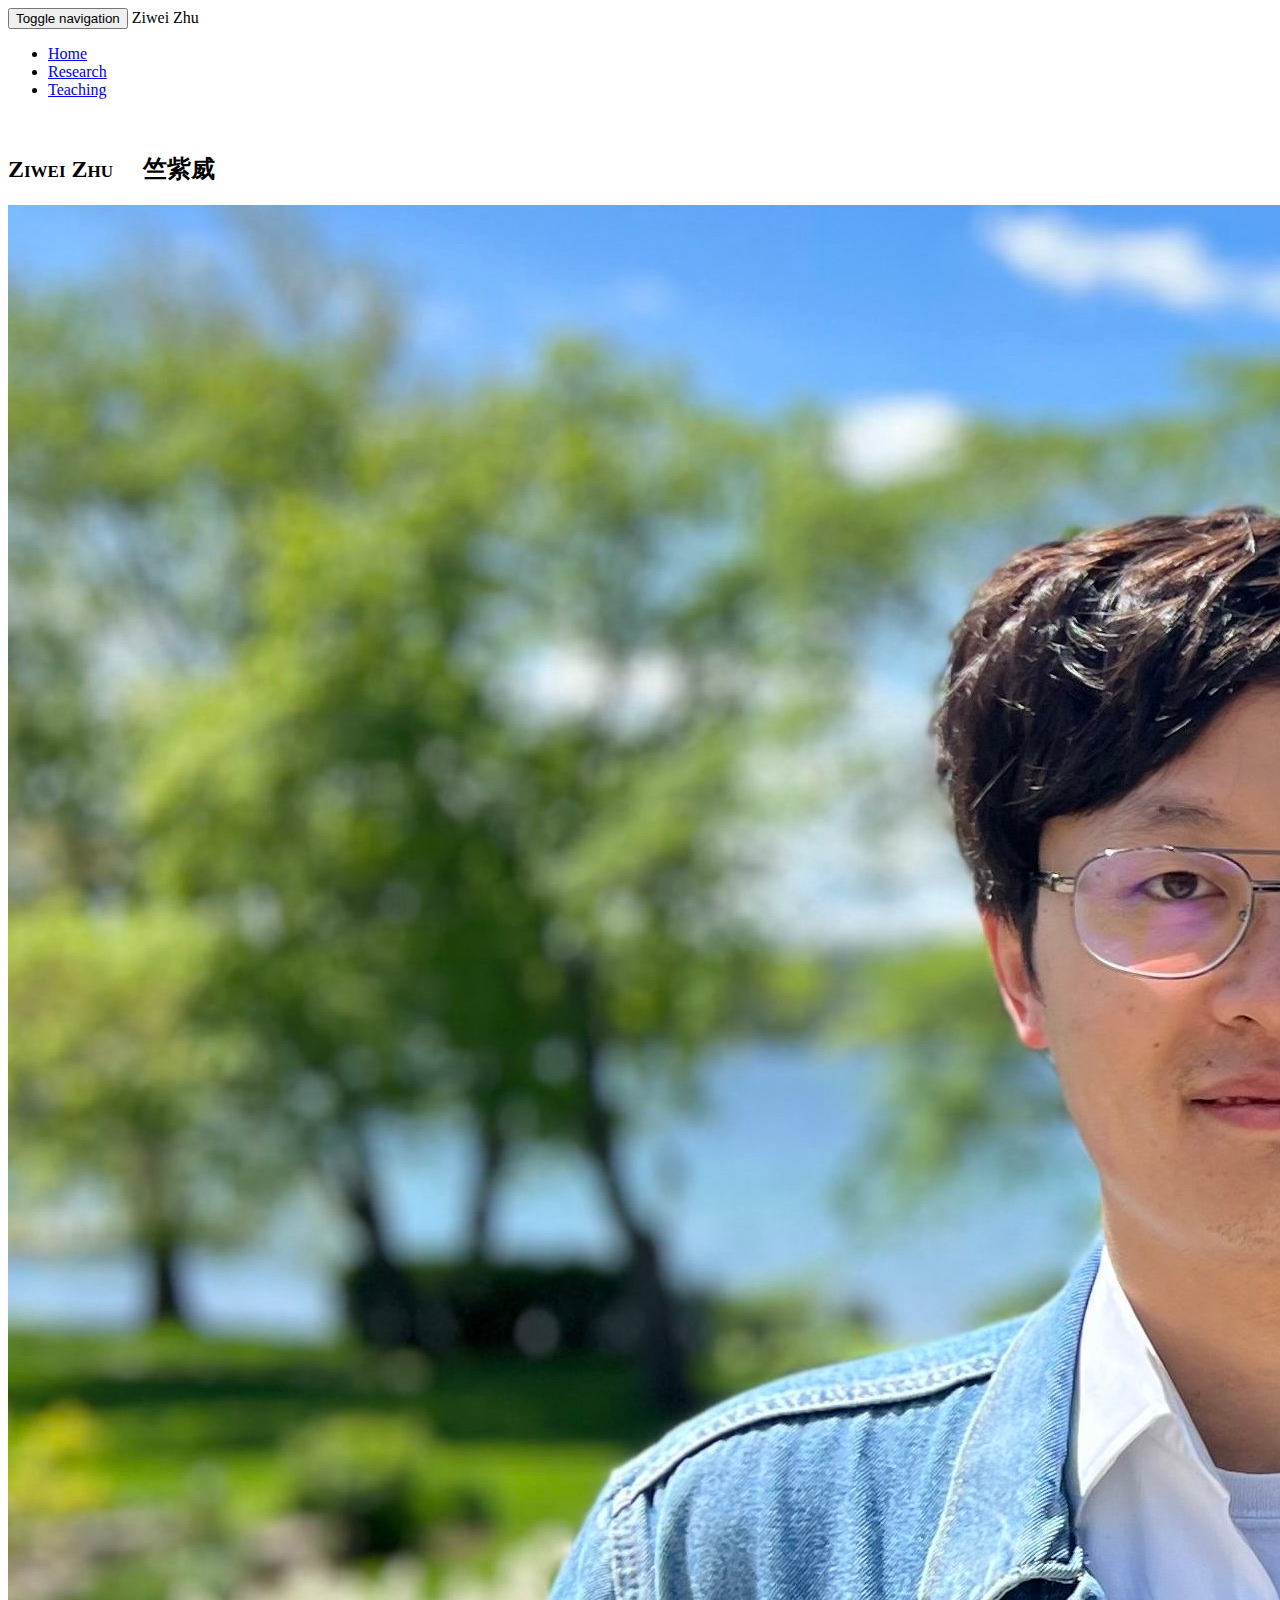
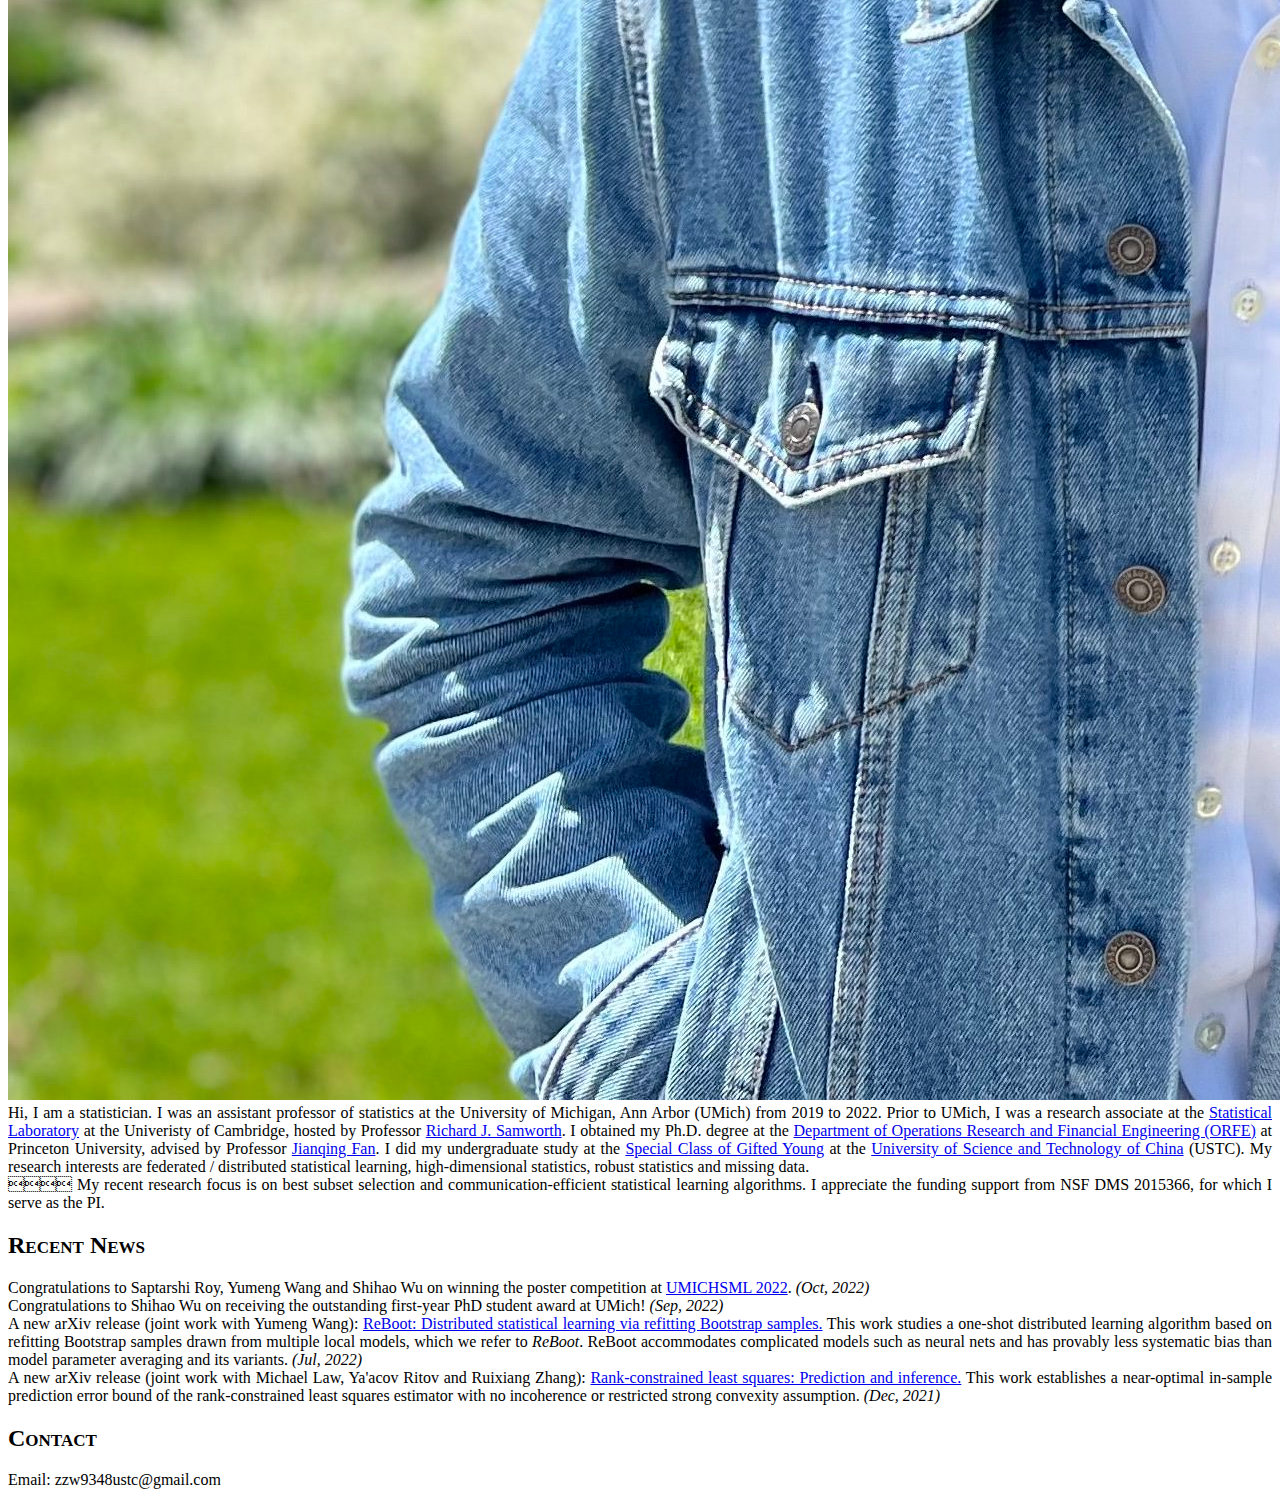
==== commit 6c511f5f: "minor adjustment of spacing" ====
--- a/index.html
+++ b/index.html
@@ -83,7 +83,7 @@
     <div class="page-header">
       <h2>Recent News</h2>
       </div>
-      <li> Congratulations to Saptarshi Roy, Yumeng Wang and Shihao Wu on winning the poster competition at <a href=http://www.keanmingtan.com/umichsml2022.html>UMICHSML2022</a>.<em> (Oct, 2022) </em>
+      <li> Congratulations to Saptarshi Roy, Yumeng Wang and Shihao Wu on winning the poster competition at <a href=http://www.keanmingtan.com/umichsml2022.html>UMICHSML 2022</a>.<em> (Oct, 2022) </em>
       <li> Congratulations to Shihao Wu on receiving the outstanding first-year PhD student award at UMich! <em>(Sep, 2022)</em> 
       <li> A new arXiv release (joint work with Yumeng Wang): <a href="https://arxiv.org/abs/2207.09098">ReBoot: Distributed statistical learning via refitting Bootstrap samples.</a> This work studies a one-shot distributed learning algorithm based on refitting Bootstrap samples drawn from multiple local models, which we refer to <em>ReBoot</em>. ReBoot accommodates complicated models such as neural nets and has provably less systematic bias than model parameter averaging and its variants. <em>(Jul, 2022)</em>
       <li> A new arXiv release (joint work with Michael Law, Ya'acov Ritov and Ruixiang Zhang): <a href="https://arxiv.org/abs/2111.14287">Rank-constrained least squares: Prediction and inference.</a> This work establishes a near-optimal in-sample prediction error bound of the rank-constrained least squares estimator with no incoherence or restricted strong convexity assumption. <em>(Dec, 2021)</em>
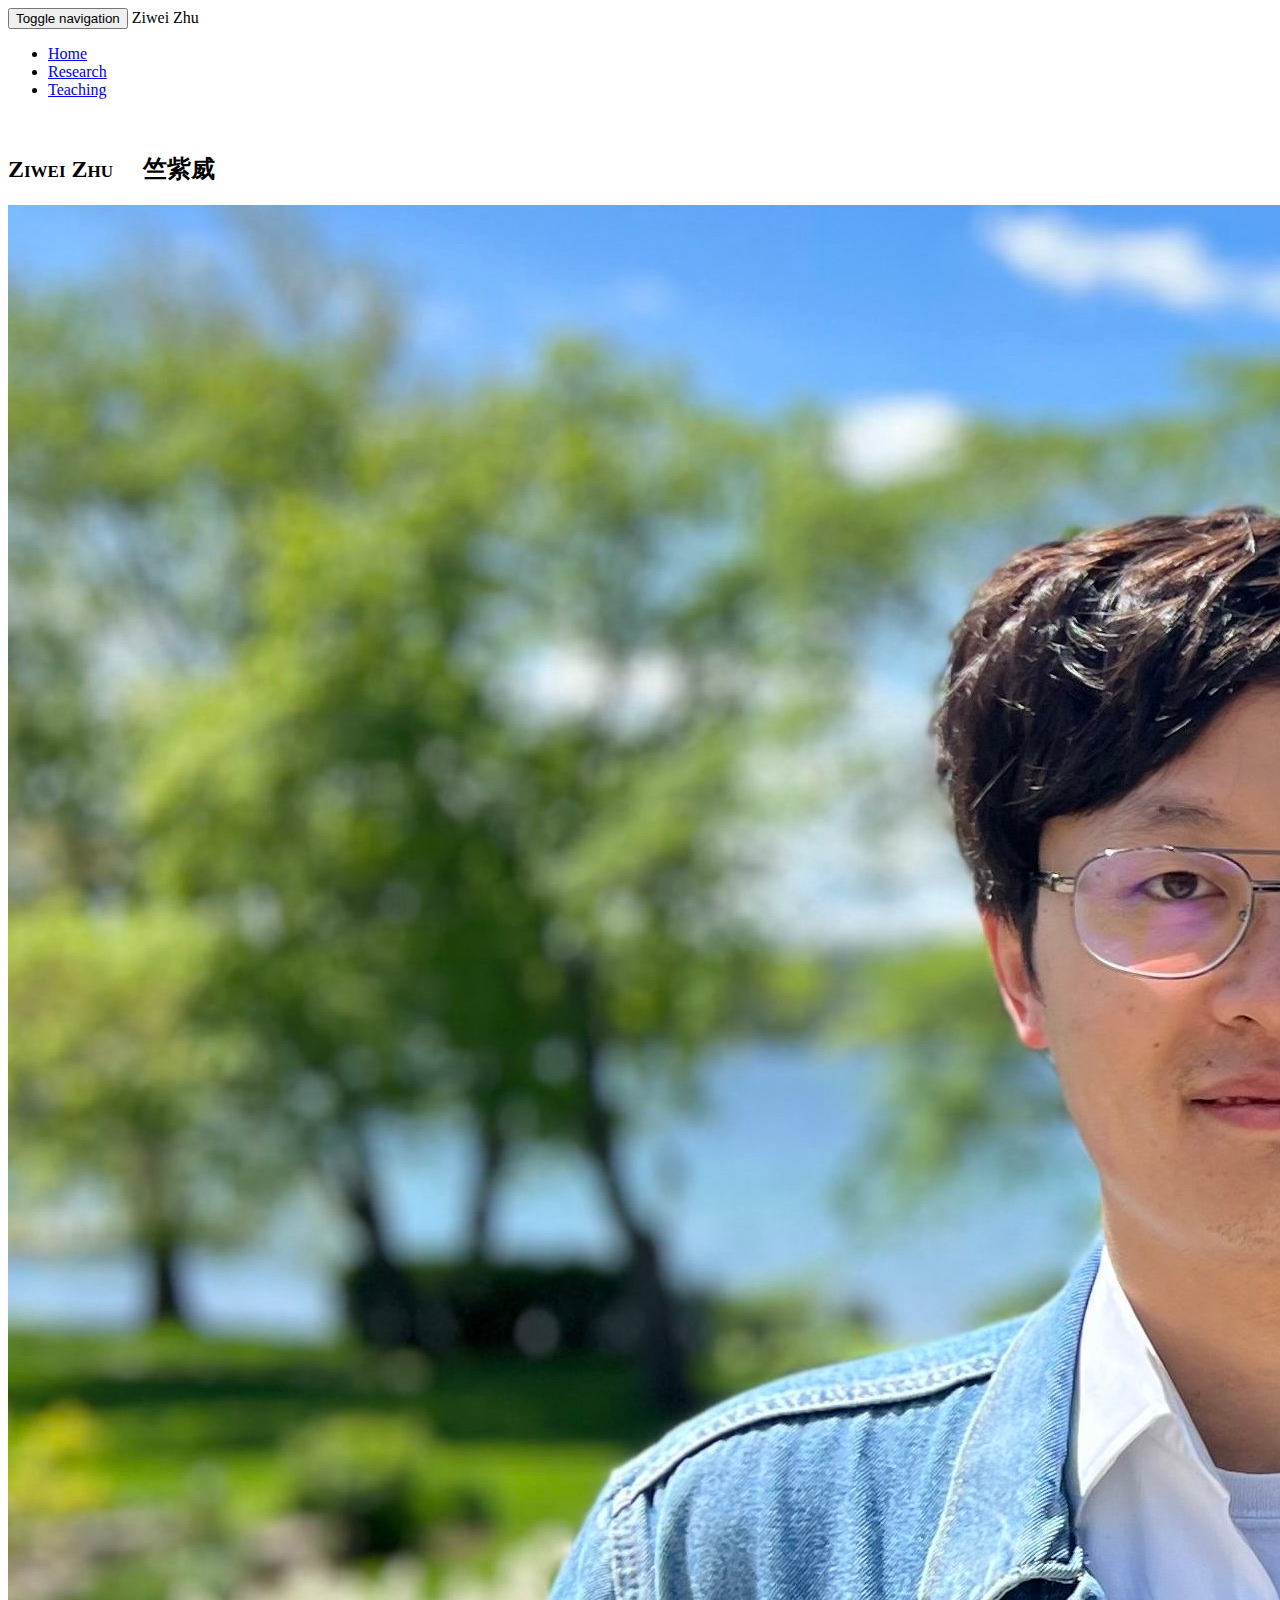
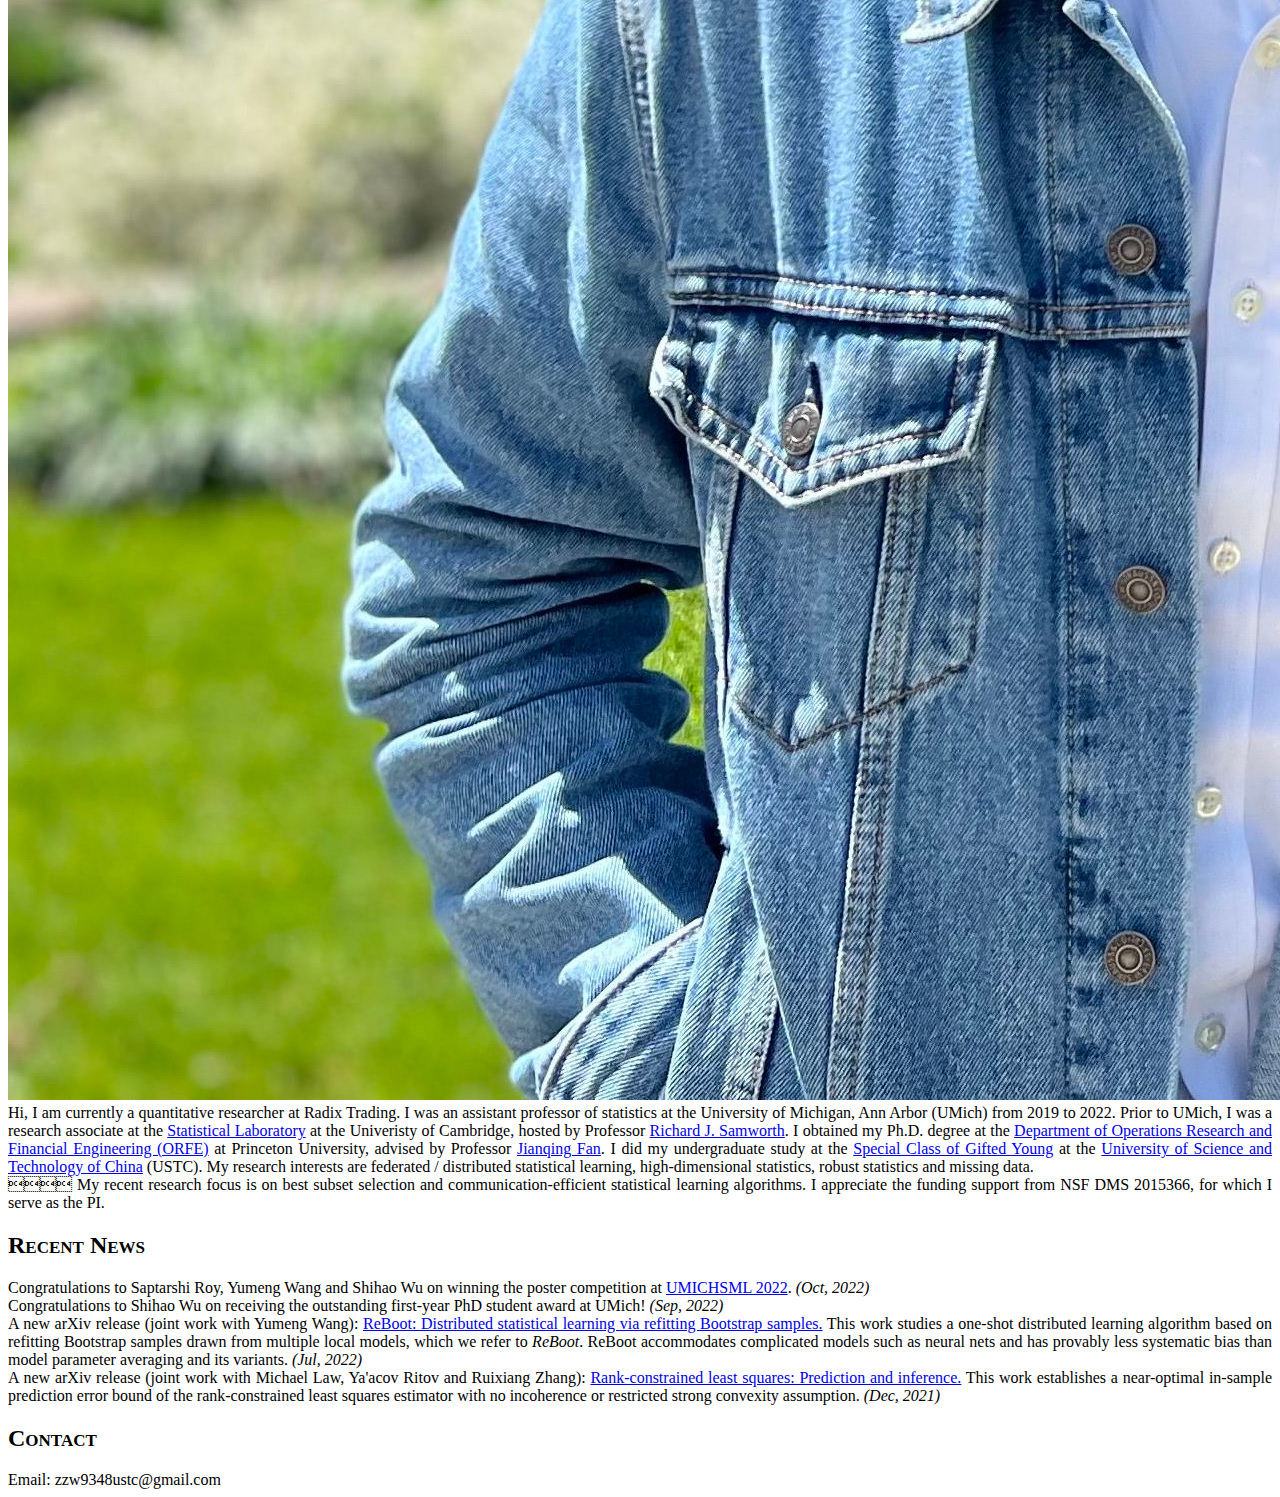
==== commit b9092d04: "update my new job" ====
--- a/index.html
+++ b/index.html
@@ -72,7 +72,7 @@
       		</div>
       
       		<div class="col-md-7 col-sm-5 col-xs-5">
-			Hi, I am a statistician. I was an assistant professor of statistics at the University of Michigan, Ann Arbor (UMich) from 2019 to 2022. Prior to UMich, I was a research associate at the <a href=https://www.statslab.cam.ac.uk/>Statistical Laboratory</a> at the Univeristy of Cambridge, hosted by Professor <a href=http://www.statslab.cam.ac.uk/~rjs57/>Richard J. Samworth</a>. I obtained my Ph.D. degree at the <a href="https://orfe.princeton.edu">Department of Operations Research and Financial Engineering (ORFE)</a> at Princeton University, advised by Professor <a href="http://orfe.princeton.edu/~jqfan/">Jianqing Fan</a>. I did my undergraduate study at the <a href="https://en.scgy.ustc.edu.cn/">Special Class of Gifted Young</a> at the <a href="https://en.ustc.edu.cn/">University of Science and Technology of China</a> (USTC). My research interests are federated / distributed statistical learning, high-dimensional statistics, robust statistics and missing data.
+			Hi, I am currently a quantitative researcher at Radix Trading. I was an assistant professor of statistics at the University of Michigan, Ann Arbor (UMich) from 2019 to 2022. Prior to UMich, I was a research associate at the <a href=https://www.statslab.cam.ac.uk/>Statistical Laboratory</a> at the Univeristy of Cambridge, hosted by Professor <a href=http://www.statslab.cam.ac.uk/~rjs57/>Richard J. Samworth</a>. I obtained my Ph.D. degree at the <a href="https://orfe.princeton.edu">Department of Operations Research and Financial Engineering (ORFE)</a> at Princeton University, advised by Professor <a href="http://orfe.princeton.edu/~jqfan/">Jianqing Fan</a>. I did my undergraduate study at the <a href="https://en.scgy.ustc.edu.cn/">Special Class of Gifted Young</a> at the <a href="https://en.ustc.edu.cn/">University of Science and Technology of China</a> (USTC). My research interests are federated / distributed statistical learning, high-dimensional statistics, robust statistics and missing data.
         		<br/>
 			    &#20;&#20;&#20;&#20; My recent research focus is on best subset selection and communication-efficient statistical learning algorithms. I appreciate the funding support from NSF DMS 2015366, for which I serve as the PI. 
       		</div>
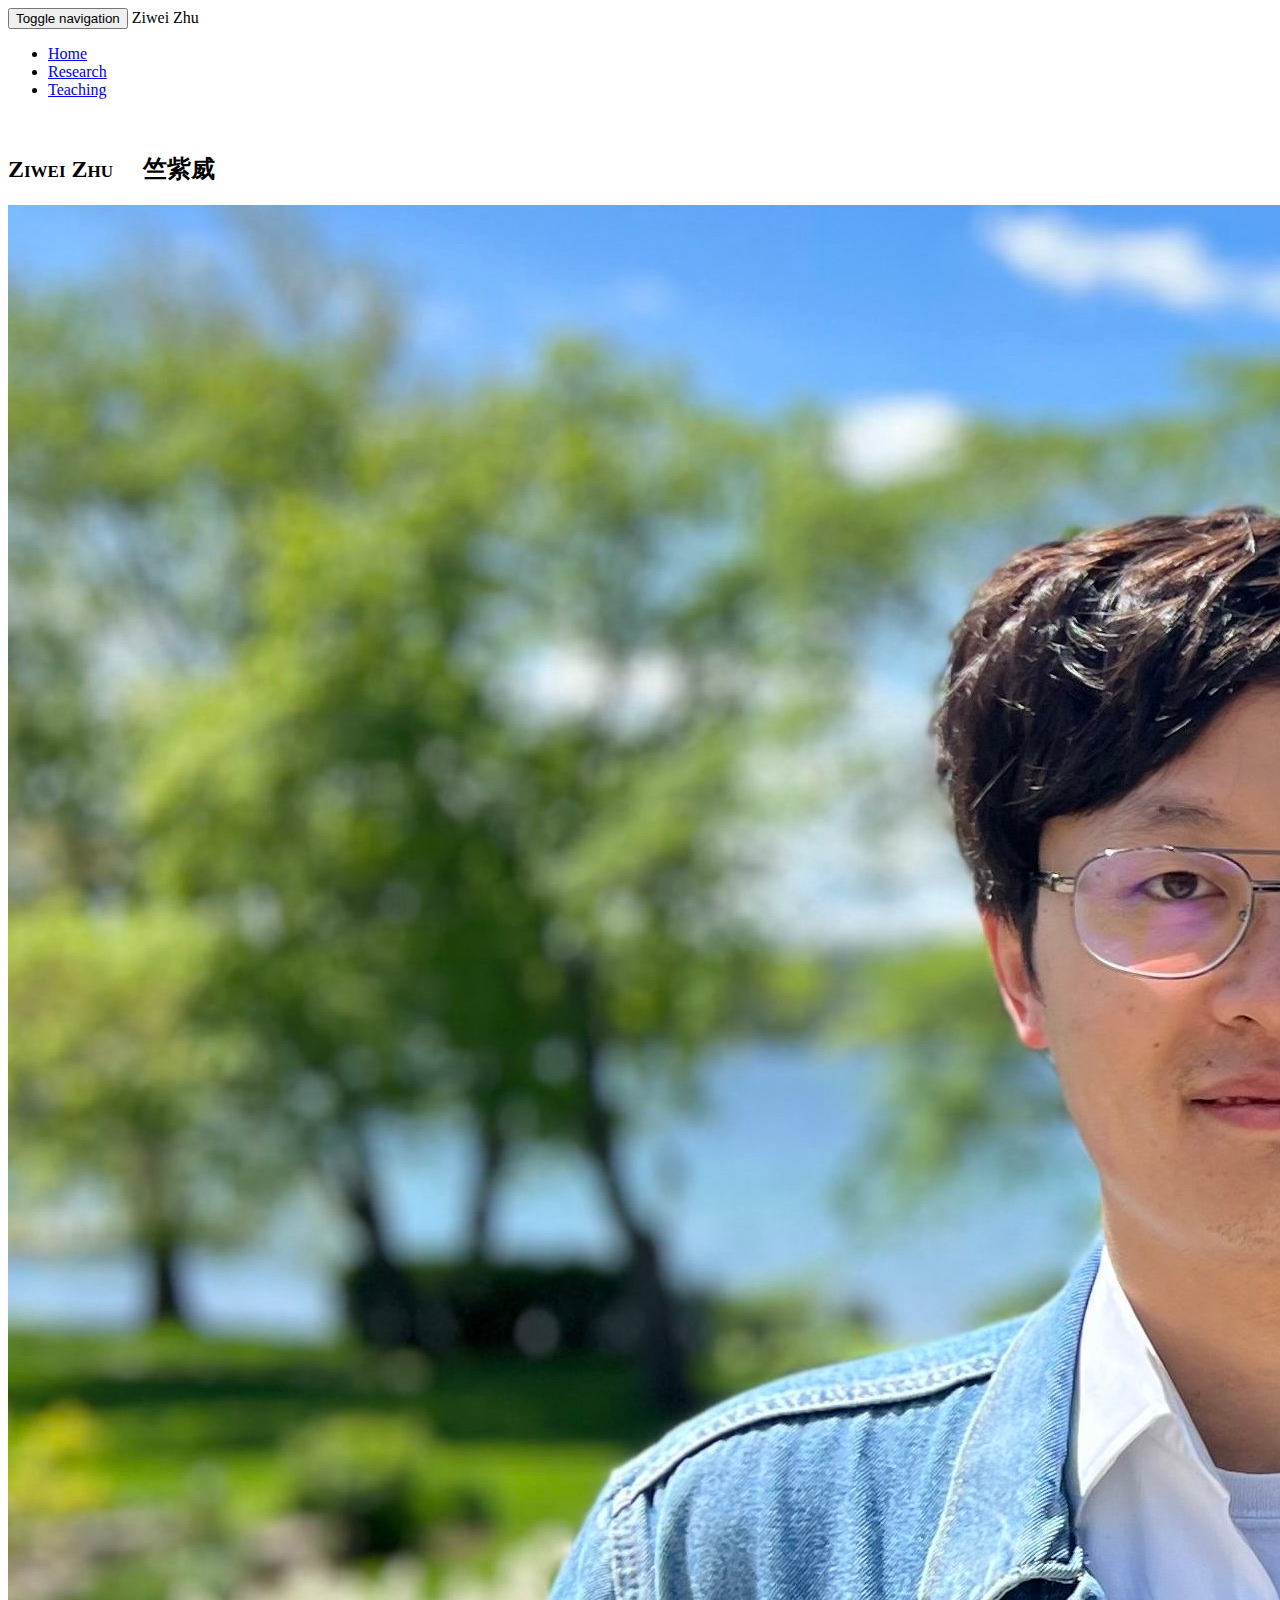
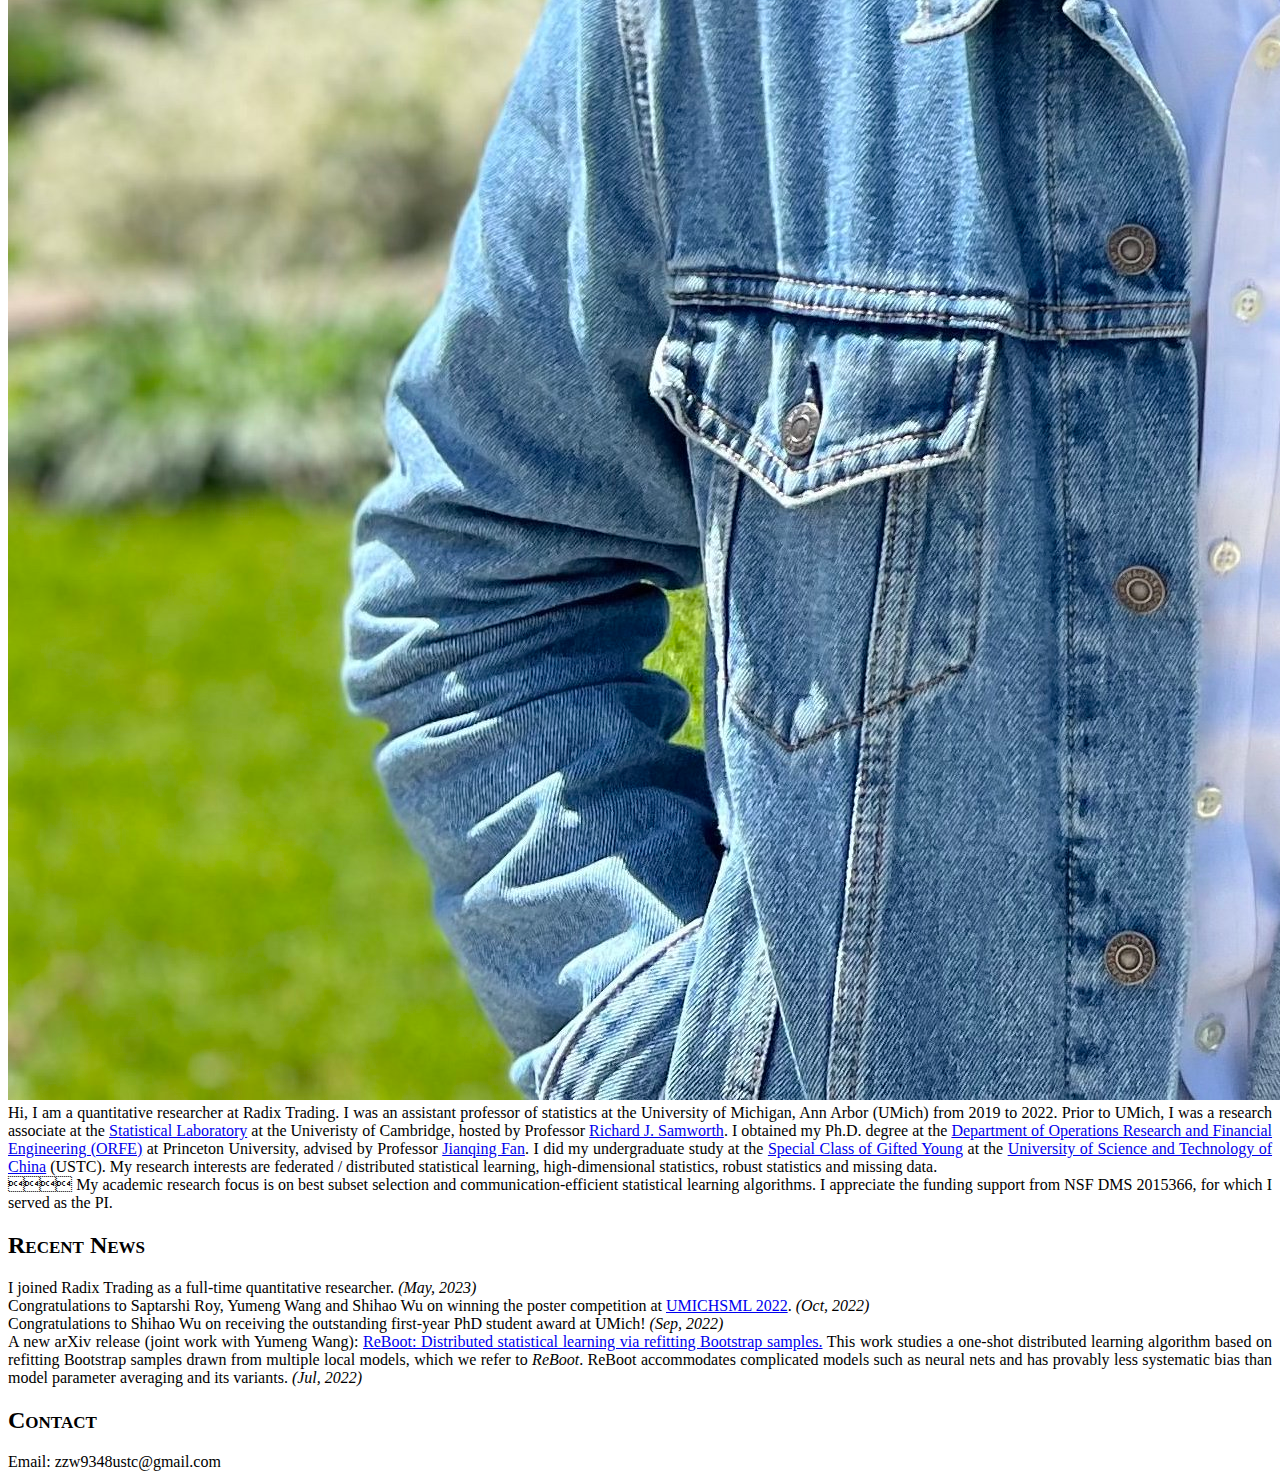
==== commit 8a8650d4: "update news and job" ====
--- a/index.html
+++ b/index.html
@@ -72,9 +72,9 @@
       		</div>
       
       		<div class="col-md-7 col-sm-5 col-xs-5">
-			Hi, I am currently a quantitative researcher at Radix Trading. I was an assistant professor of statistics at the University of Michigan, Ann Arbor (UMich) from 2019 to 2022. Prior to UMich, I was a research associate at the <a href=https://www.statslab.cam.ac.uk/>Statistical Laboratory</a> at the Univeristy of Cambridge, hosted by Professor <a href=http://www.statslab.cam.ac.uk/~rjs57/>Richard J. Samworth</a>. I obtained my Ph.D. degree at the <a href="https://orfe.princeton.edu">Department of Operations Research and Financial Engineering (ORFE)</a> at Princeton University, advised by Professor <a href="http://orfe.princeton.edu/~jqfan/">Jianqing Fan</a>. I did my undergraduate study at the <a href="https://en.scgy.ustc.edu.cn/">Special Class of Gifted Young</a> at the <a href="https://en.ustc.edu.cn/">University of Science and Technology of China</a> (USTC). My research interests are federated / distributed statistical learning, high-dimensional statistics, robust statistics and missing data.
+			Hi, I am a quantitative researcher at Radix Trading. I was an assistant professor of statistics at the University of Michigan, Ann Arbor (UMich) from 2019 to 2022. Prior to UMich, I was a research associate at the <a href=https://www.statslab.cam.ac.uk/>Statistical Laboratory</a> at the Univeristy of Cambridge, hosted by Professor <a href=http://www.statslab.cam.ac.uk/~rjs57/>Richard J. Samworth</a>. I obtained my Ph.D. degree at the <a href="https://orfe.princeton.edu">Department of Operations Research and Financial Engineering (ORFE)</a> at Princeton University, advised by Professor <a href="http://orfe.princeton.edu/~jqfan/">Jianqing Fan</a>. I did my undergraduate study at the <a href="https://en.scgy.ustc.edu.cn/">Special Class of Gifted Young</a> at the <a href="https://en.ustc.edu.cn/">University of Science and Technology of China</a> (USTC). My research interests are federated / distributed statistical learning, high-dimensional statistics, robust statistics and missing data.
         		<br/>
-			    &#20;&#20;&#20;&#20; My recent research focus is on best subset selection and communication-efficient statistical learning algorithms. I appreciate the funding support from NSF DMS 2015366, for which I serve as the PI. 
+			    &#20;&#20;&#20;&#20; My academic research focus is on best subset selection and communication-efficient statistical learning algorithms. I appreciate the funding support from NSF DMS 2015366, for which I served as the PI. 
       		</div>
       	</div>
     </div>
@@ -83,11 +83,12 @@
     <div class="page-header">
       <h2>Recent News</h2>
       </div>
+      <li> I joined Radix Trading as a full-time quantitative researcher.<em> (May, 2023) </em>
       <li> Congratulations to Saptarshi Roy, Yumeng Wang and Shihao Wu on winning the poster competition at <a href=http://www.keanmingtan.com/umichsml2022.html>UMICHSML 2022</a>.<em> (Oct, 2022) </em>
       <li> Congratulations to Shihao Wu on receiving the outstanding first-year PhD student award at UMich! <em>(Sep, 2022)</em> 
       <li> A new arXiv release (joint work with Yumeng Wang): <a href="https://arxiv.org/abs/2207.09098">ReBoot: Distributed statistical learning via refitting Bootstrap samples.</a> This work studies a one-shot distributed learning algorithm based on refitting Bootstrap samples drawn from multiple local models, which we refer to <em>ReBoot</em>. ReBoot accommodates complicated models such as neural nets and has provably less systematic bias than model parameter averaging and its variants. <em>(Jul, 2022)</em>
+	<!--
       <li> A new arXiv release (joint work with Michael Law, Ya'acov Ritov and Ruixiang Zhang): <a href="https://arxiv.org/abs/2111.14287">Rank-constrained least squares: Prediction and inference.</a> This work establishes a near-optimal in-sample prediction error bound of the rank-constrained least squares estimator with no incoherence or restricted strong convexity assumption. <em>(Dec, 2021)</em>
-	<!--
       <li> Congratulations to Saptarshi Roy on passing the PhD prelim! <em>(Sep, 2021)</em> 
       <li> A new arXiv release (joint work with Shihao Wu): <a href="https://arxiv.org/abs/2107.06939"> On the early solution path of best subset selection.</a> <em>(Jul, 2021)</em>
       <li> Yumeng Wang (from USTC) and Shihao Wu (from Fudan University), who did summer internship with me in 2020, will join the statistics PhD program of UMich this coming fall. Welcome Yumeng and Shihao! <em>(Apr, 2021)</em>
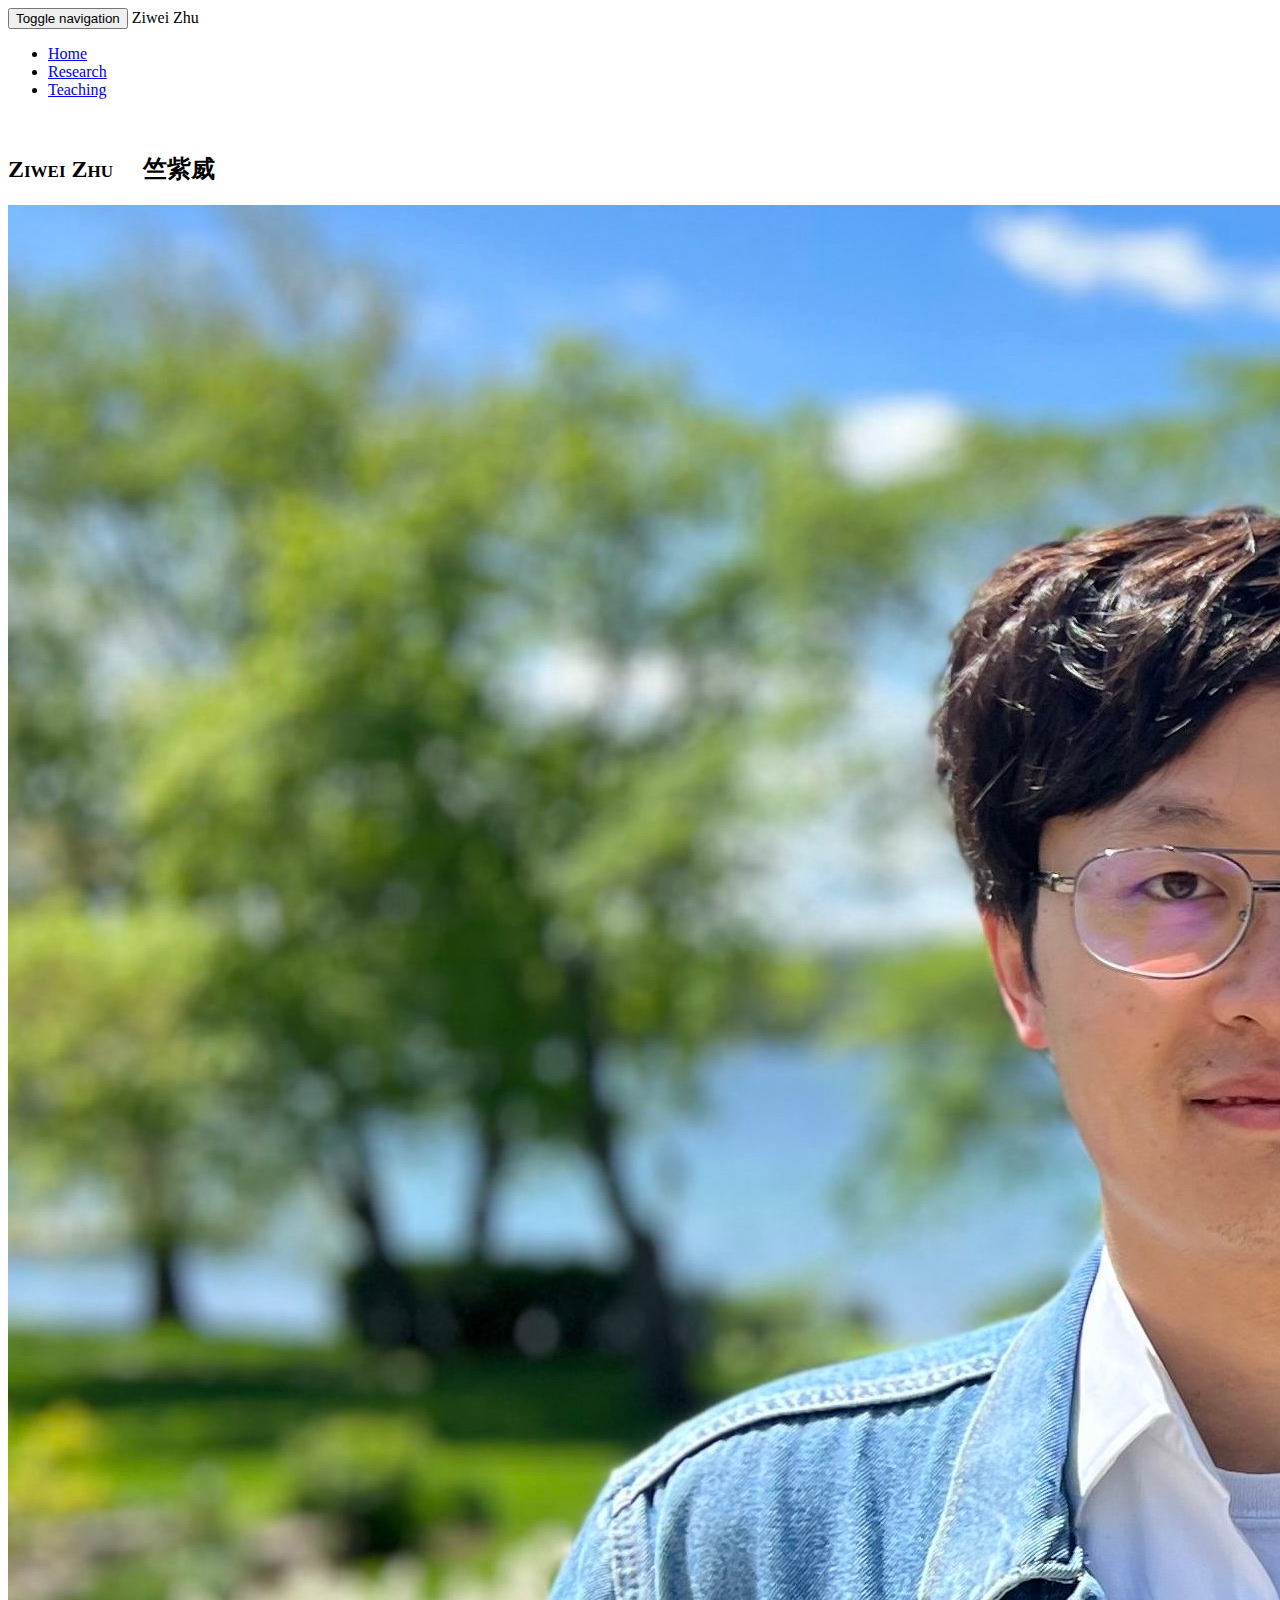
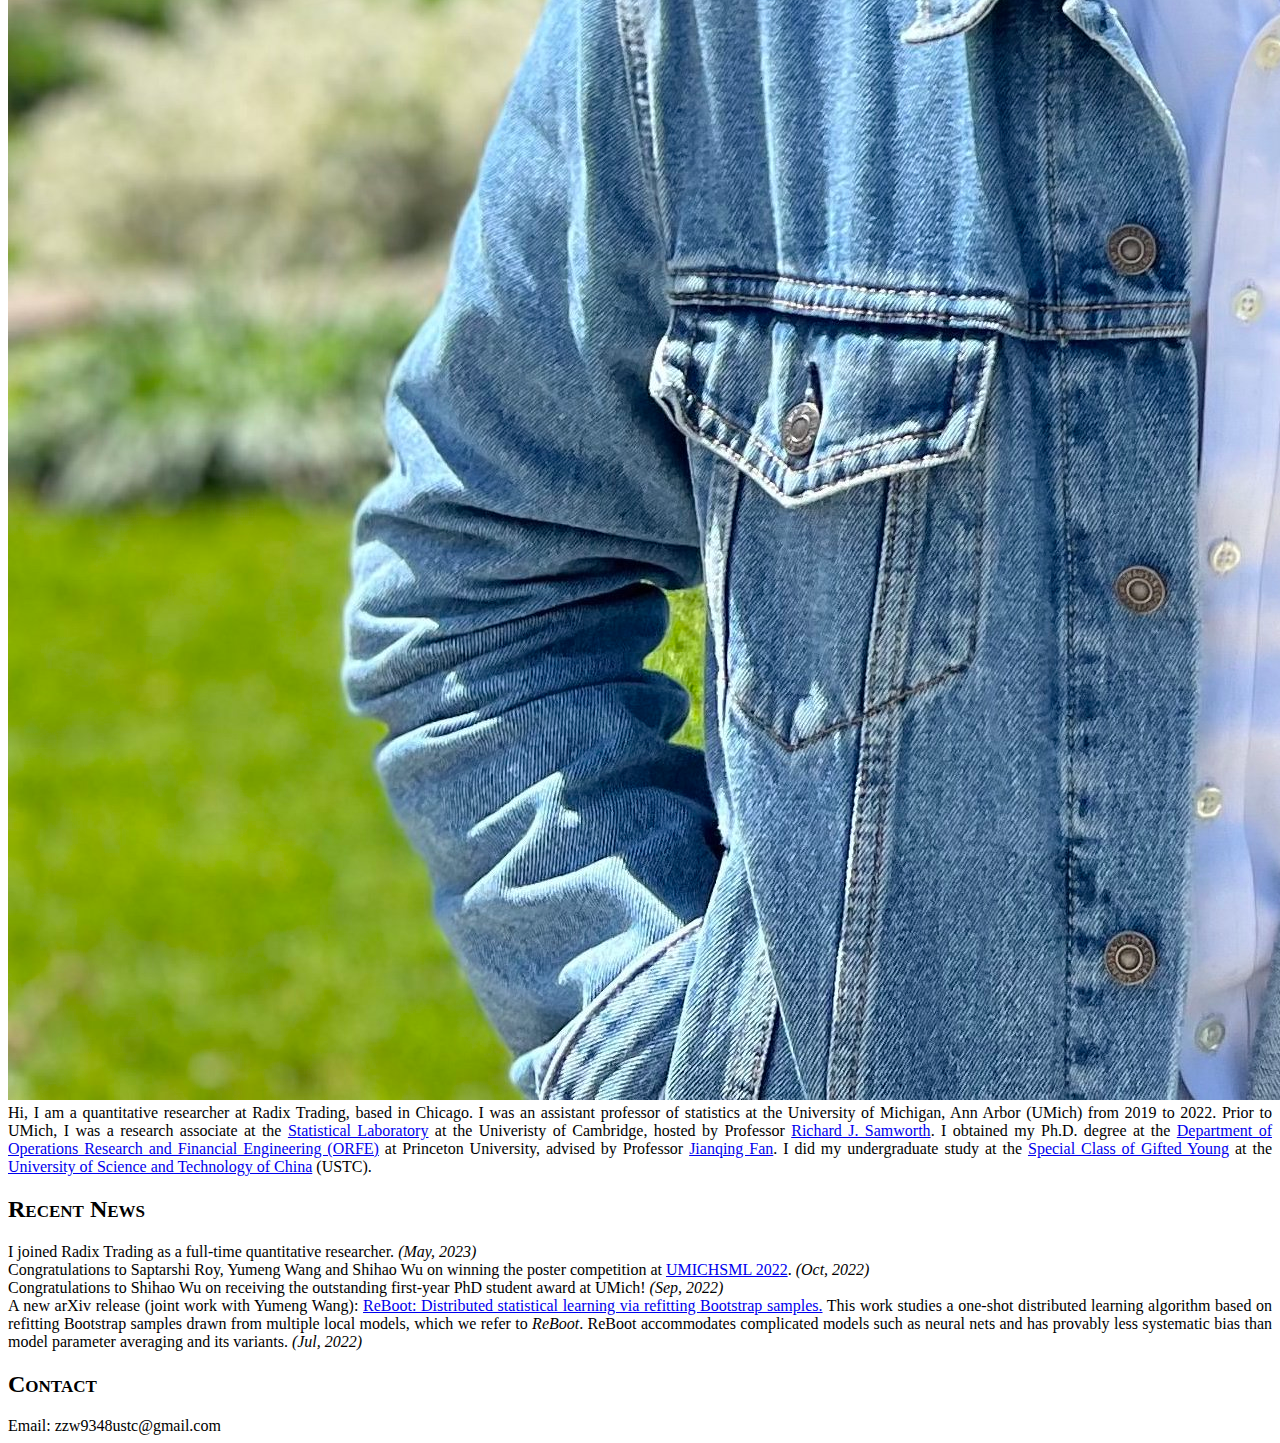
==== commit 97dea490: "update location" ====
--- a/index.html
+++ b/index.html
@@ -72,10 +72,7 @@
       		</div>
       
       		<div class="col-md-7 col-sm-5 col-xs-5">
-			Hi, I am a quantitative researcher at Radix Trading. I was an assistant professor of statistics at the University of Michigan, Ann Arbor (UMich) from 2019 to 2022. Prior to UMich, I was a research associate at the <a href=https://www.statslab.cam.ac.uk/>Statistical Laboratory</a> at the Univeristy of Cambridge, hosted by Professor <a href=http://www.statslab.cam.ac.uk/~rjs57/>Richard J. Samworth</a>. I obtained my Ph.D. degree at the <a href="https://orfe.princeton.edu">Department of Operations Research and Financial Engineering (ORFE)</a> at Princeton University, advised by Professor <a href="http://orfe.princeton.edu/~jqfan/">Jianqing Fan</a>. I did my undergraduate study at the <a href="https://en.scgy.ustc.edu.cn/">Special Class of Gifted Young</a> at the <a href="https://en.ustc.edu.cn/">University of Science and Technology of China</a> (USTC). My research interests are federated / distributed statistical learning, high-dimensional statistics, robust statistics and missing data.
-        		<br/>
-			    &#20;&#20;&#20;&#20; My academic research focus is on best subset selection and communication-efficient statistical learning algorithms. I appreciate the funding support from NSF DMS 2015366, for which I served as the PI. 
-      		</div>
+			Hi, I am a quantitative researcher at Radix Trading, based in Chicago. I was an assistant professor of statistics at the University of Michigan, Ann Arbor (UMich) from 2019 to 2022. Prior to UMich, I was a research associate at the <a href=https://www.statslab.cam.ac.uk/>Statistical Laboratory</a> at the Univeristy of Cambridge, hosted by Professor <a href=http://www.statslab.cam.ac.uk/~rjs57/>Richard J. Samworth</a>. I obtained my Ph.D. degree at the <a href="https://orfe.princeton.edu">Department of Operations Research and Financial Engineering (ORFE)</a> at Princeton University, advised by Professor <a href="http://orfe.princeton.edu/~jqfan/">Jianqing Fan</a>. I did my undergraduate study at the <a href="https://en.scgy.ustc.edu.cn/">Special Class of Gifted Young</a> at the <a href="https://en.ustc.edu.cn/">University of Science and Technology of China</a> (USTC).</div>
       	</div>
     </div>
 
@@ -87,7 +84,10 @@
       <li> Congratulations to Saptarshi Roy, Yumeng Wang and Shihao Wu on winning the poster competition at <a href=http://www.keanmingtan.com/umichsml2022.html>UMICHSML 2022</a>.<em> (Oct, 2022) </em>
       <li> Congratulations to Shihao Wu on receiving the outstanding first-year PhD student award at UMich! <em>(Sep, 2022)</em> 
       <li> A new arXiv release (joint work with Yumeng Wang): <a href="https://arxiv.org/abs/2207.09098">ReBoot: Distributed statistical learning via refitting Bootstrap samples.</a> This work studies a one-shot distributed learning algorithm based on refitting Bootstrap samples drawn from multiple local models, which we refer to <em>ReBoot</em>. ReBoot accommodates complicated models such as neural nets and has provably less systematic bias than model parameter averaging and its variants. <em>(Jul, 2022)</em>
-	<!--
+	<!--My research interests are federated / distributed statistical learning, high-dimensional statistics, robust statistics and missing data.
+        		<br/>
+			    &#20;&#20;&#20;&#20; My academic research focus is on best subset selection and communication-efficient statistical learning algorithms. I appreciate the funding support from NSF DMS 2015366, for which I served as the PI. 
+
       <li> A new arXiv release (joint work with Michael Law, Ya'acov Ritov and Ruixiang Zhang): <a href="https://arxiv.org/abs/2111.14287">Rank-constrained least squares: Prediction and inference.</a> This work establishes a near-optimal in-sample prediction error bound of the rank-constrained least squares estimator with no incoherence or restricted strong convexity assumption. <em>(Dec, 2021)</em>
       <li> Congratulations to Saptarshi Roy on passing the PhD prelim! <em>(Sep, 2021)</em> 
       <li> A new arXiv release (joint work with Shihao Wu): <a href="https://arxiv.org/abs/2107.06939"> On the early solution path of best subset selection.</a> <em>(Jul, 2021)</em>
